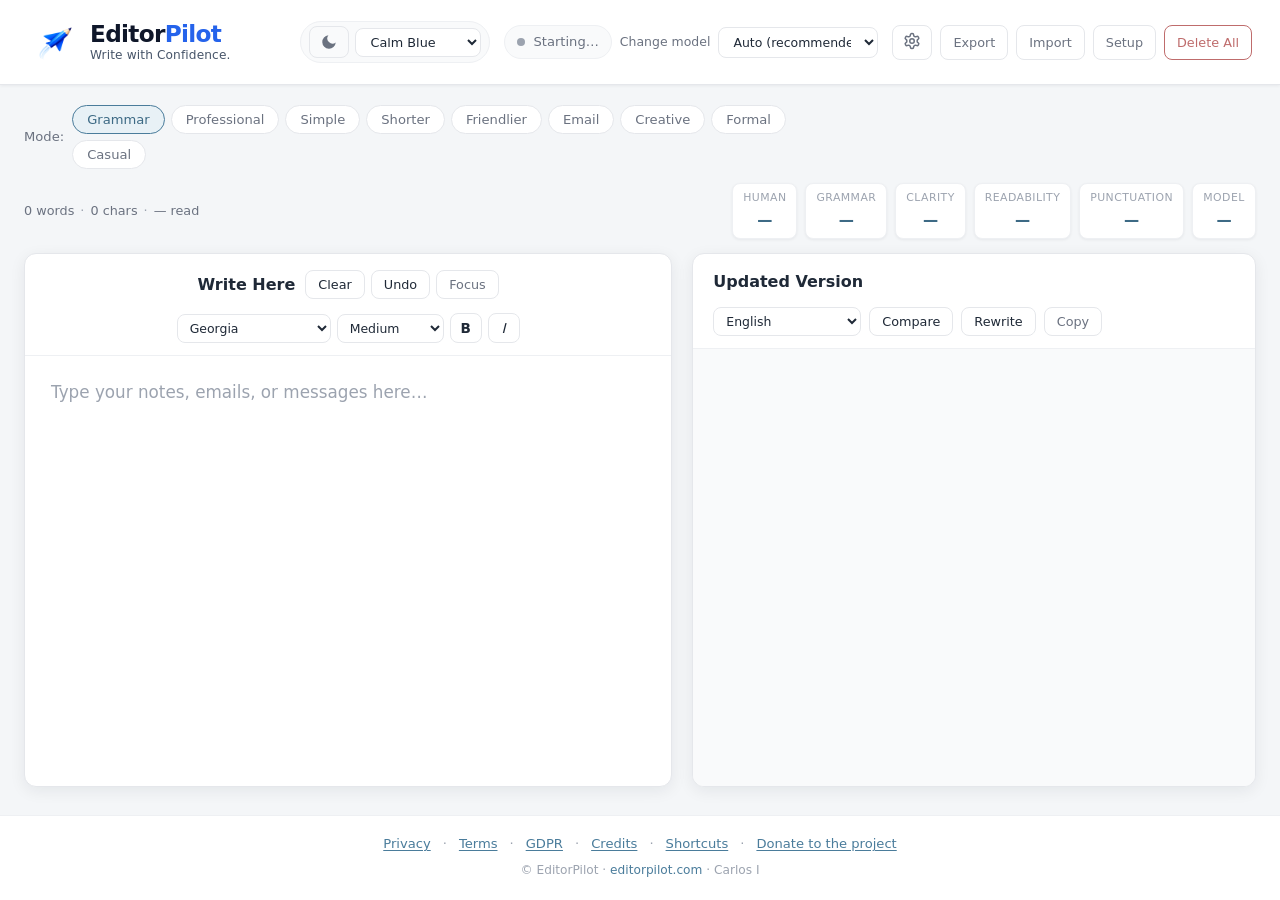
==== editor/index.html @ ab29fc1b "u" ====
<!DOCTYPE html>
<html lang="en" data-theme="light-default">
<head>
  <meta charset="UTF-8">
  <meta name="viewport" content="width=device-width, initial-scale=1.0">
  <meta name="description" content="EditorPilot — Edit with Confidence. Private writing help on your device.">
  <meta name="theme-color" content="#2563eb">
  <meta name="mobile-web-app-capable" content="yes">
  <meta name="apple-mobile-web-app-capable" content="yes">
  <meta name="apple-mobile-web-app-status-bar-style" content="default">
  <meta name="apple-mobile-web-app-title" content="EditorPilot">
  <title>EditorPilot- Write with Confidence</title>
  <link rel="icon" href="logo.png" type="image/png">
  <link rel="apple-touch-icon" href="logo.png">
  <link rel="manifest" href="manifest.webmanifest">
  <link rel="stylesheet" href="style.css">
  <script src="coi-config.js"></script>
  <script src="coi-serviceworker.js"></script>
</head>
<body>
  <div class="app">
    <header class="header">
      <div class="header-left">
        <a class="brand" href="./" aria-label="EditorPilot home">
          <img src="logo.png" alt="" class="brand-icon" width="52" height="52">
          <span class="brand-text">
            <span class="brand-wordmark">
              <span class="brand-editor">Editor</span><span class="brand-pilot">Pilot</span>
            </span>
            <span class="brand-tagline">Write with Confidence.</span>
          </span>
        </a>
      </div>
      <div class="header-right">
        <div class="theme-controls" aria-label="Appearance">
          <button type="button" class="btn btn-ghost btn-icon theme-toggle" id="btn-dark-toggle" title="Switch to dark mode" aria-pressed="false" aria-label="Toggle dark mode">
            <svg class="icon-sun-moon" width="18" height="18" viewBox="0 0 24 24" fill="none" stroke="currentColor" stroke-width="2" stroke-linecap="round" aria-hidden="true">
              <g class="icon-moon-group">
                <path d="M21 12.79A9 9 0 1 1 11.21 3 7 7 0 0 0 21 12.79z" fill="currentColor" stroke="none"/>
              </g>
              <g class="icon-sun-group">
                <circle cx="12" cy="12" r="5"/>
                <path d="M12 1v2M12 21v2M4.22 4.22l1.42 1.42M18.36 18.36l1.42 1.42M1 12h2M21 12h2M4.22 19.78l1.42-1.42M18.36 5.64l1.42-1.42"/>
              </g>
            </svg>
          </button>
          <label class="visually-hidden" for="theme-select">Color theme</label>
          <select id="theme-select" class="theme-select" title="Color theme">
            <option value="light-default">Calm Blue</option>
            <option value="light-soft">Soft Gray</option>
            <option value="light-warm">Warm Cream</option>
            <option value="light-sepia">Sepia Read</option>
            <option value="light-ocean">Ocean Teal</option>
            <option value="light-forest">Forest Green</option>
            <option value="light-rose">Rose Blush</option>
            <option value="light-lavender">Lavender</option>
            <option value="light-slate">Slate</option>
          </select>
        </div>
        <div class="model-bar" aria-label="Model">
          <div id="model-status" class="model-status" role="status" aria-live="polite">
            <span class="status-dot" id="status-dot"></span>
            <span id="status-text">Starting…</span>
          </div>
          <label class="model-select-label" for="model-select">Change model</label>
          <select id="model-select" class="model-select" title="Change local model">
            <option value="auto">Auto (recommended)</option>
            <option value="SmolLM2-360M-Instruct-q4f16_1-MLC">SmolLM2 360M</option>
            <option value="Qwen2.5-0.5B-Instruct-q4f32_1-MLC">Qwen 0.5B</option>
            <option value="Llama-3.2-1B-Instruct-q4f16_1-MLC">Llama 3.2 1B</option>
            <option value="Qwen2.5-1.5B-Instruct-q4f32_1-MLC">Qwen 1.5B</option>
            <option value="gemma-2-2b-it-q4f16_1-MLC" data-lang-only="true">Gemma 2 2B</option>
            <option value="gemma-2-9b-it-q4f16_1-MLC" data-lang-only="true">Gemma 2 9B</option>
          </select>
        </div>
        <div class="header-actions">
          <button type="button" class="btn btn-ghost btn-icon" id="btn-advanced" title="Advanced settings" aria-label="Advanced settings">
            <svg width="18" height="18" viewBox="0 0 24 24" fill="none" stroke="currentColor" stroke-width="2" stroke-linecap="round" stroke-linejoin="round" aria-hidden="true">
              <path d="M12.22 2h-.44a2 2 0 0 0-2 2v.18a2 2 0 0 1-1 1.73l-.43.25a2 2 0 0 1-2 0l-.15-.08a2 2 0 0 0-2.73.73l-.22.38a2 2 0 0 0 .73 2.73l.15.1a2 2 0 0 1 1 1.72v.51a2 2 0 0 1-1 1.74l-.15.09a2 2 0 0 0-.73 2.73l.22.38a2 2 0 0 0 2.73.73l.15-.08a2 2 0 0 1 2 0l.43.25a2 2 0 0 1 1 1.73V20a2 2 0 0 0 2 2h.44a2 2 0 0 0 2-2v-.18a2 2 0 0 1 1-1.73l.43-.25a2 2 0 0 1 2 0l.15.08a2 2 0 0 0 2.73-.73l.22-.39a2 2 0 0 0-.73-2.73l-.15-.08a2 2 0 0 1-1-1.74v-.5a2 2 0 0 1 1-1.74l.15-.09a2 2 0 0 0 .73-2.73l-.22-.38a2 2 0 0 0-2.73-.73l-.15.08a2 2 0 0 1-2 0l-.43-.25a2 2 0 0 1-1-1.73V4a2 2 0 0 0-2-2z"/>
              <circle cx="12" cy="12" r="3"/>
            </svg>
          </button>
          <button type="button" class="btn btn-ghost" id="btn-install" hidden>Install</button>
          <button type="button" class="btn btn-ghost" id="btn-export">Export</button>
          <button type="button" class="btn btn-ghost" id="btn-import">Import</button>
          <button type="button" class="btn btn-ghost" id="btn-setup">Setup</button>
          <button type="button" class="btn btn-danger-ghost" id="btn-delete-all">Delete All</button>
          <input type="file" id="import-file" accept=".json,application/json" hidden>
        </div>
      </div>
    </header>

    <div class="main-layout">
      <main class="workspace">
        <div class="mode-bar" role="toolbar" aria-label="Correction mode">
          <span class="mode-label">Mode:</span>
          <div class="mode-group mode-group-style">
            <button type="button" class="mode-btn active" data-mode="grammar">Grammar</button>
            <button type="button" class="mode-btn" data-mode="professional">Professional</button>
            <button type="button" class="mode-btn" data-mode="simple">Simple</button>
            <button type="button" class="mode-btn" data-mode="shorter">Shorter</button>
            <button type="button" class="mode-btn" data-mode="friendlier">Friendlier</button>
            <button type="button" class="mode-btn" data-mode="email">Email</button>
            <button type="button" class="mode-btn" data-mode="creative">Creative</button>
            <button type="button" class="mode-btn" data-mode="formal">Formal</button>
            <button type="button" class="mode-btn" data-mode="casual">Casual</button>
          </div>
        </div>

        <div class="action-bar">
          <div class="action-bar-left">
            <span id="checking-indicator" class="checking-indicator" hidden>checking…</span>
            <div class="doc-stats" id="doc-stats" aria-live="polite">
              <span id="stat-words">0 words</span>
              <span class="stat-sep" aria-hidden="true">·</span>
              <span id="stat-chars">0 chars</span>
              <span class="stat-sep" aria-hidden="true">·</span>
              <span id="stat-read-time">— read</span>
            </div>
          </div>
          <div class="score-strip" id="score-strip" aria-label="Writing scores">
            <div class="score-pill">
              <span class="score-label">Human</span>
              <span class="score-value" id="score-human">—</span>
            </div>
            <div class="score-pill">
              <span class="score-label">Grammar</span>
              <span class="score-value" id="score-grammar">—</span>
            </div>
            <div class="score-pill">
              <span class="score-label">Clarity</span>
              <span class="score-value" id="score-clarity">—</span>
            </div>
            <div class="score-pill">
              <span class="score-label">Readability</span>
              <span class="score-value" id="score-readability">—</span>
            </div>
            <div class="score-pill">
              <span class="score-label">Punctuation</span>
              <span class="score-value" id="score-punctuation">—</span>
            </div>
            <div class="score-pill">
              <span class="score-label">Model</span>
              <span class="score-value" id="score-model">—</span>
            </div>
          </div>
        </div>

        <div id="length-warning" class="length-warning" hidden></div>

        <div class="panels" id="panels">
          <section class="panel card panel-write">
            <div class="panel-header panel-header-write">
              <div class="panel-title-row">
                <h2>Write Here</h2>
                <div class="write-toolbar">
                  <button type="button" class="btn btn-sm" id="btn-clear">Clear</button>
                  <button type="button" class="btn btn-sm" id="btn-undo">Undo</button>
                  <button type="button" class="btn btn-ghost btn-sm focus-btn" id="btn-focus-mode" aria-pressed="false">Focus</button>
                </div>
              </div>
              <div class="format-toolbar" role="toolbar" aria-label="Text formatting">
                <label class="visually-hidden" for="font-family">Font</label>
                <select id="font-family" class="format-select" title="Font style">
                  <option value="Georgia, serif">Georgia</option>
                  <option value="'Segoe UI', system-ui, sans-serif">Segoe UI</option>
                  <option value="'Times New Roman', Times, serif">Times New Roman</option>
                  <option value="Arial, Helvetica, sans-serif">Arial</option>
                  <option value="'Courier New', Courier, monospace">Courier</option>
                </select>
                <label class="visually-hidden" for="font-size">Size</label>
                <select id="font-size" class="format-select" title="Font size">
                  <option value="14px">Small</option>
                  <option value="16px" selected>Medium</option>
                  <option value="18px">Large</option>
                  <option value="20px">Extra large</option>
                </select>
                <button type="button" class="format-btn" id="btn-bold" aria-pressed="false" title="Bold"><strong>B</strong></button>
                <button type="button" class="format-btn" id="btn-italic" aria-pressed="false" title="Italic"><em>I</em></button>
              </div>
            </div>
            <div class="editor-wrap">
              <textarea id="plain-text-sync" class="plain-text-sync" aria-hidden="true" tabindex="-1" readonly></textarea>
              <div id="editor" class="editor" contenteditable="true" spellcheck="false" role="textbox" aria-multiline="true" aria-label="Writing area" data-placeholder="Type your notes, emails, or messages here…"></div>
            </div>
          </section>

          <section class="panel card panel-side panel-update" id="panel-update" aria-label="Updated Version">
            <div class="panel-header">
              <h2>Updated Version</h2>
              <div class="panel-header-actions">
                <label class="visually-hidden" for="output-language">Output language</label>
                <select id="output-language" class="format-select panel-lang-select" title="Output language">
                  <option value="english">English</option>
                  <option value="auto">Auto-detect</option>
                  <option value="spanish">Spanish</option>
                  <option value="french">French</option>
                  <option value="german">German</option>
                  <option value="portuguese">Portuguese</option>
                  <option value="italian">Italian</option>
                  <option value="dutch">Dutch</option>
                  <option value="chinese">Chinese</option>
                  <option value="japanese">Japanese</option>
                  <option value="korean">Korean</option>
                  <option value="arabic">Arabic</option>
                  <option value="hindi">Hindi</option>
                  <option value="russian">Russian</option>
                  <option value="polish">Polish</option>
                  <option value="" disabled class="lang-tier-hint">unlock more languages with Gemma 2 2B or Gemma 2 9B</option>
                </select>
                <button type="button" class="btn btn-sm" id="btn-compare" aria-pressed="false">Compare</button>
                <button type="button" class="btn btn-sm" id="btn-rewrite">Rewrite</button>
                <button type="button" class="btn btn-ghost btn-sm" id="btn-copy-update">Copy</button>
              </div>
            </div>
            <div class="panel-update-body">
              <div id="panel-fixing" class="panel-fixing" hidden aria-live="polite">
                <span class="panel-fixing-spinner" aria-hidden="true"></span>
                <span class="panel-fixing-text">Fixing<span class="panel-fixing-dots" aria-hidden="true"><span>.</span><span>.</span><span>.</span></span></span>
              </div>
              <div id="corrected-output" class="corrected-output" aria-live="polite"></div>
            </div>
          </section>
        </div>
      </main>
    </div>

    <footer class="site-footer">
      <nav class="footer-nav" aria-label="Site">
        <button type="button" class="footer-link" data-legal="privacy">Privacy</button>
        <span class="footer-sep" aria-hidden="true">·</span>
        <button type="button" class="footer-link" data-legal="terms">Terms</button>
        <span class="footer-sep" aria-hidden="true">·</span>
        <button type="button" class="footer-link" data-legal="gdpr">GDPR</button>
        <span class="footer-sep" aria-hidden="true">·</span>
        <button type="button" class="footer-link" data-legal="credits">Credits</button>
        <span class="footer-sep" aria-hidden="true">·</span>
        <button type="button" class="footer-link" data-legal="shortcuts">Shortcuts</button>
        <span class="footer-sep" aria-hidden="true">·</span>
        <button type="button" class="footer-link" id="btn-donate">Donate to the project</button>
      </nav>
      <p class="footer-copy" id="footer-copy">© EditorPilot · <a href="https://editorpilot.com" class="footer-site-link" target="_blank" rel="noopener noreferrer">editorpilot.com</a> · Carlos I</p>
    </footer>
  </div>

  <aside id="offline-hint" class="offline-hint" hidden aria-labelledby="offline-hint-title">
    <button type="button" class="offline-hint-close" id="offline-hint-close" aria-label="Dismiss">×</button>
    <p id="offline-hint-title" class="offline-hint-title">For offline use, install the desktop app.</p>
    <p class="offline-hint-note">You must wait until the model finishes downloading before you can use EditorPilot offline.</p>
    <button type="button" class="btn btn-sm btn-primary offline-hint-install" id="offline-hint-install" hidden>Install app</button>
  </aside>

  <div id="issue-popup" class="issue-popup" hidden role="dialog" aria-label="Grammar suggestion">
    <p class="issue-original" id="popup-original"></p>
    <p class="issue-suggestion" id="popup-suggestion"></p>
    <p class="issue-explanation" id="popup-explanation"></p>
    <div class="issue-actions">
      <button type="button" class="btn btn-primary btn-sm" id="popup-accept">Accept Suggestion</button>
      <button type="button" class="btn btn-sm" id="popup-ignore">Ignore</button>
    </div>
  </div>

  <div id="modal-overlay" class="modal-overlay" hidden>
    <div class="modal" role="dialog" aria-modal="true" aria-labelledby="modal-title">
      <h2 class="modal-title" id="modal-title">Confirm</h2>
      <p class="modal-message" id="modal-message"></p>
      <div class="modal-actions">
        <button type="button" class="btn" id="modal-cancel">Cancel</button>
        <button type="button" class="btn btn-primary" id="modal-confirm">Confirm</button>
      </div>
    </div>
  </div>

  <div id="legal-overlay" class="modal-overlay" hidden>
    <div class="modal modal-legal" role="dialog" aria-modal="true" aria-labelledby="legal-title">
      <h2 class="modal-title" id="legal-title">Legal</h2>
      <div class="legal-body" id="legal-body"></div>
      <div class="modal-actions">
        <button type="button" class="btn btn-primary" id="legal-close">Close</button>
      </div>
    </div>
  </div>

  <div id="rewrite-overlay" class="modal-overlay" hidden>
    <div class="modal modal-rewrite" role="dialog" aria-modal="true" aria-labelledby="rewrite-title">
      <h2 class="modal-title" id="rewrite-title">Rewrite styles</h2>
      <p class="modal-message" id="rewrite-status">Generating options…</p>
      <div class="rewrite-options" id="rewrite-options"></div>
      <div class="modal-actions">
        <button type="button" class="btn" id="rewrite-cancel">Cancel</button>
      </div>
    </div>
  </div>

  <div id="setup-overlay" class="modal-overlay setup-overlay" hidden>
    <div class="modal modal-setup" role="dialog" aria-modal="true" aria-labelledby="setup-title">
      <div class="setup-progress" id="setup-progress">Step 1 of 6</div>
      <h2 class="modal-title" id="setup-title">Welcome to EditorPilot</h2>
      <p class="modal-message" id="setup-message">EditorPilot is an AI writing assistant that lives entirely in your browser. No data leaves your device. No accounts. No tracking. Just better writing.</p>
      <div class="setup-body" id="setup-body"></div>
      <div class="modal-actions setup-actions">
        <button type="button" class="btn" id="setup-close">Close</button>
        <button type="button" class="btn" id="setup-back" hidden>Back</button>
        <button type="button" class="btn btn-primary" id="setup-next">Continue</button>
      </div>
    </div>
  </div>

  <div id="advanced-overlay" class="modal-overlay" hidden>
    <div class="modal modal-advanced" role="dialog" aria-modal="true" aria-labelledby="advanced-title">
      <h2 class="modal-title" id="advanced-title">Advanced settings</h2>
      <p class="modal-message">Templates, writing rules, dictionary, and blocked phrases — stored on this device only.</p>
      <div class="advanced-tabs" role="tablist" aria-label="Advanced sections">
        <button type="button" class="advanced-tab active" data-adv-tab="templates" role="tab" aria-selected="true">Templates</button>
        <button type="button" class="advanced-tab" data-adv-tab="rules" role="tab">Custom rules</button>
        <button type="button" class="advanced-tab" data-adv-tab="dictionary" role="tab">Dictionary</button>
        <button type="button" class="advanced-tab" data-adv-tab="blocked" role="tab">Blocked</button>
        <button type="button" class="advanced-tab" data-adv-tab="review" role="tab">Review mode</button>
      </div>
      <div class="advanced-body">
        <div class="advanced-panel active" id="adv-panel-templates" role="tabpanel">
          <p class="advanced-hint">Insert a starter template into the editor, or save your own.</p>
          <div id="advanced-template-list" class="advanced-template-list"></div>
          <div class="advanced-add-row">
            <input type="text" id="adv-new-template-name" class="advanced-input" placeholder="Template name" maxlength="80">
            <button type="button" class="btn btn-sm btn-primary" id="adv-save-template">Save current text as template</button>
          </div>
        </div>
        <div class="advanced-panel" id="adv-panel-rules" role="tabpanel" hidden>
          <label for="adv-custom-rules" class="advanced-label">Custom writing rules (one per line)</label>
          <textarea id="adv-custom-rules" class="advanced-textarea" rows="6" placeholder="Always use Oxford comma&#10;Keep sentences under 25 words"></textarea>
        </div>
        <div class="advanced-panel" id="adv-panel-dictionary" role="tabpanel" hidden>
          <label for="adv-dictionary" class="advanced-label">Personal dictionary — never auto-correct these (one per line)</label>
          <textarea id="adv-dictionary" class="advanced-textarea" rows="6" placeholder="EditorPilot&#10;WebGPU&#10;Your company name"></textarea>
        </div>
        <div class="advanced-panel" id="adv-panel-blocked" role="tabpanel" hidden>
          <label for="adv-blocked" class="advanced-label">Blocked phrases — AI will not use these (one per line)</label>
          <textarea id="adv-blocked" class="advanced-textarea" rows="6" placeholder="leverage&#10;synergy&#10;utilize"></textarea>
        </div>
        <div class="advanced-panel" id="adv-panel-review" role="tabpanel" hidden>
          <p class="advanced-hint">Choose how AI suggestions appear in the Updated Version panel.</p>
          <div class="setup-options">
            <button type="button" class="setup-option" id="adv-review-incremental" data-value="incremental">
              <div><strong>Review each change</strong><span>Accept or reject suggestions one at a time</span></div>
            </button>
            <button type="button" class="setup-option" id="adv-review-whole" data-value="whole">
              <div><strong>Replace whole text</strong><span>Show the full corrected version at once</span></div>
            </button>
          </div>
        </div>
      </div>
      <div class="modal-actions">
        <button type="button" class="btn" id="advanced-close">Close</button>
        <button type="button" class="btn btn-primary" id="advanced-save">Save</button>
      </div>
    </div>
  </div>

  <div id="whats-new-overlay" class="modal-overlay" hidden>
    <div class="modal modal-whats-new" role="dialog" aria-modal="true" aria-labelledby="whats-new-title">
      <h2 class="modal-title" id="whats-new-title">What’s new</h2>
      <p class="modal-message" id="whats-new-version"></p>
      <ul id="whats-new-list" class="whats-new-list"></ul>
      <div class="modal-actions">
        <button type="button" class="btn btn-primary" id="whats-new-close">Got it</button>
      </div>
    </div>
  </div>

  <div id="donation-modal" class="modal-overlay" hidden>
    <div class="modal-card donation-modal">
      <div class="modal-header">
        <h3>Support This Project</h3>
        <button type="button" class="close-modal" id="close-donation-modal" aria-label="Close">✕</button>
      </div>
      <div class="donation-message">
        ✨ Donation is not required to use EditorPilot — but every contribution helps improve the project.
      </div>
      <div class="donation-links">
        <a href="https://donate.stripe.com/5kAaIF8nD5xS8ve000" target="_blank" rel="noopener noreferrer" class="donation-link">Donate via Stripe</a>
        <a href="https://www.paypal.com/ncp/payment/CZJHNVHKCFYDA" target="_blank" rel="noopener noreferrer" class="donation-link">Donate via PayPal</a>
        <a href="https://buymeacoffee.com/carlos.i" target="_blank" rel="noopener noreferrer" class="donation-link">Buy Me a Coffee</a>
      </div>
      <div class="footnote">EditorPilot · Created by Carlos I</div>
    </div>
  </div>

  <div id="toast" class="toast" hidden role="status" aria-live="polite"></div>

  <script type="module" src="app.js"></script>
</body>
</html>
---- editor/style.css ----
/* ============================================================
   CalmWorkspace — themes, layout, desktop-first UI
   ============================================================ */

/* ---- Light default ---- */
:root,
[data-theme="light-default"] {
  --bg: #f4f6f8;
  --surface: #ffffff;
  --surface-muted: #f9fafb;
  --text: #1f2937;
  --text-muted: #6b7280;
  --text-light: #9ca3af;
  --border: #e5e7eb;
  --border-soft: #eef0f3;
  --accent: #4a7c9b;
  --accent-hover: #3d6a85;
  --accent-soft: #e8f1f6;
  --highlight-bg: #fef9e7;
  --highlight-underline: #d4a84b;
  --danger: #b45353;
  --danger-soft: #fdf2f2;
  --warning-text: #8a6d3b;
  --warning-bg: #fffbeb;
  --warning-border: #f0e0a8;
  --shadow-sm: 0 1px 3px rgba(15, 23, 42, 0.06);
  --shadow-md: 0 4px 16px rgba(15, 23, 42, 0.07);
  --scrollbar: #d1d5db;
  --scrollbar-hover: #9ca3af;
  --toast-bg: #1f2937;
  --toast-text: #fff;
}

/* ---- Soft light (low contrast, easy on eyes) ---- */
[data-theme="light-soft"] {
  --bg: #eef1f4;
  --surface: #f8f9fb;
  --surface-muted: #f1f3f6;
  --text: #3d4550;
  --text-muted: #7a8490;
  --text-light: #a3abb5;
  --border: #dde2e8;
  --border-soft: #e8ecf0;
  --accent: #5b8ba8;
  --accent-hover: #4d7a94;
  --accent-soft: #e4eef3;
  --highlight-bg: #f8f4e8;
  --highlight-underline: #c9b87a;
  --danger: #a86b6b;
  --danger-soft: #faf4f4;
  --warning-text: #7d6a45;
  --warning-bg: #faf6eb;
  --warning-border: #e8dfc8;
  --shadow-sm: 0 1px 2px rgba(15, 23, 42, 0.04);
  --shadow-md: 0 3px 12px rgba(15, 23, 42, 0.05);
  --scrollbar: #c8cfd6;
  --scrollbar-hover: #a8b0b8;
  --toast-bg: #3d4550;
  --toast-text: #f8f9fb;
}

/* ---- Warm light (cream paper) ---- */
[data-theme="light-warm"] {
  --bg: #f5f0e8;
  --surface: #faf7f2;
  --surface-muted: #f3ede4;
  --text: #3a342c;
  --text-muted: #6f6558;
  --text-light: #9a8f80;
  --border: #e5ddd0;
  --border-soft: #ede6da;
  --accent: #6d8f7a;
  --accent-hover: #5a7a66;
  --accent-soft: #e8f0eb;
  --highlight-bg: #faf0d8;
  --highlight-underline: #c4a86a;
  --danger: #a86b5c;
  --danger-soft: #faf3f0;
  --warning-text: #8a6d3b;
  --warning-bg: #faf5e8;
  --warning-border: #e8dcc0;
  --shadow-sm: 0 1px 3px rgba(58, 52, 44, 0.06);
  --shadow-md: 0 4px 14px rgba(58, 52, 44, 0.07);
  --scrollbar: #d4ccc0;
  --scrollbar-hover: #b0a898;
  --toast-bg: #3a342c;
  --toast-text: #faf7f2;
}

/* ---- Sepia (reading mode) ---- */
[data-theme="light-sepia"] {
  --bg: #ebe4d6;
  --surface: #f4efe4;
  --surface-muted: #ece5d8;
  --text: #3c352a;
  --text-muted: #6a5f4e;
  --text-light: #948a78;
  --border: #d8cfc0;
  --border-soft: #e2d9ca;
  --accent: #7a6b52;
  --accent-hover: #655845;
  --accent-soft: #ebe4d8;
  --highlight-bg: #f5e8c8;
  --highlight-underline: #b89858;
  --danger: #9a6b58;
  --danger-soft: #f8f0ec;
  --warning-text: #7a6340;
  --warning-bg: #f5edd8;
  --warning-border: #ddd0b0;
  --shadow-sm: 0 1px 3px rgba(60, 53, 42, 0.07);
  --shadow-md: 0 4px 14px rgba(60, 53, 42, 0.08);
  --scrollbar: #c8bfb0;
  --scrollbar-hover: #a89888;
  --toast-bg: #3c352a;
  --toast-text: #f4efe4;
}

[data-theme="light-ocean"] {
  --bg: #eef6f8;
  --surface: #f8fcfd;
  --surface-muted: #e8f4f6;
  --text: #1e3a42;
  --text-muted: #5a7a82;
  --text-light: #8aa8b0;
  --border: #cce0e6;
  --border-soft: #dceef2;
  --accent: #2a8a9b;
  --accent-hover: #237a89;
  --accent-soft: #d8f0f4;
  --highlight-bg: #fef8e8;
  --highlight-underline: #c9a858;
  --danger: #c46b6b;
  --danger-soft: #fdf2f2;
  --warning-text: #7a6a3b;
  --warning-bg: #fefae8;
  --warning-border: #e8e0b8;
  --shadow-sm: 0 1px 3px rgba(30, 58, 66, 0.06);
  --shadow-md: 0 4px 14px rgba(30, 58, 66, 0.08);
  --scrollbar: #b8d0d8;
  --scrollbar-hover: #8aa8b0;
  --toast-bg: #1e3a42;
  --toast-text: #f8fcfd;
}

[data-theme="light-forest"] {
  --bg: #eef4ef;
  --surface: #f8fbf8;
  --surface-muted: #e8f0ea;
  --text: #2a3d30;
  --text-muted: #5a7260;
  --text-light: #8aa090;
  --border: #cce0d4;
  --border-soft: #dceee4;
  --accent: #3d8a5c;
  --accent-hover: #347a4e;
  --accent-soft: #dff0e6;
  --highlight-bg: #f8f4e0;
  --highlight-underline: #b8a050;
  --danger: #b86a5a;
  --danger-soft: #fdf4f2;
  --warning-text: #6a6a30;
  --warning-bg: #f8f6e0;
  --warning-border: #e0dcb0;
  --shadow-sm: 0 1px 3px rgba(42, 61, 48, 0.06);
  --shadow-md: 0 4px 14px rgba(42, 61, 48, 0.08);
  --scrollbar: #b8d0c0;
  --scrollbar-hover: #8aa890;
  --toast-bg: #2a3d30;
  --toast-text: #f8fbf8;
}

[data-theme="light-rose"] {
  --bg: #faf2f4;
  --surface: #fffbfc;
  --surface-muted: #f8eef0;
  --text: #3d2a32;
  --text-muted: #7a5a64;
  --text-light: #a88a94;
  --border: #ecd8de;
  --border-soft: #f4e8ec;
  --accent: #c45a78;
  --accent-hover: #b04a68;
  --accent-soft: #fce8ee;
  --highlight-bg: #fef6e8;
  --highlight-underline: #d0a060;
  --danger: #c45050;
  --danger-soft: #fdf0f0;
  --warning-text: #8a6040;
  --warning-bg: #fef8ec;
  --warning-border: #ecd8c0;
  --shadow-sm: 0 1px 3px rgba(61, 42, 50, 0.06);
  --shadow-md: 0 4px 14px rgba(61, 42, 50, 0.08);
  --scrollbar: #e0c8d0;
  --scrollbar-hover: #c0a0a8;
  --toast-bg: #3d2a32;
  --toast-text: #fffbfc;
}

[data-theme="light-lavender"] {
  --bg: #f2f0f8;
  --surface: #faf9fd;
  --surface-muted: #ece8f4;
  --text: #322e42;
  --text-muted: #6a6480;
  --text-light: #9a94a8;
  --border: #dcd4ec;
  --border-soft: #e8e4f2;
  --accent: #7a5cb8;
  --accent-hover: #6a4ca8;
  --accent-soft: #ece4f8;
  --highlight-bg: #f8f4e8;
  --highlight-underline: #c0a058;
  --danger: #b86a78;
  --danger-soft: #fdf2f4;
  --warning-text: #7a6840;
  --warning-bg: #f8f4e8;
  --warning-border: #e0d8c0;
  --shadow-sm: 0 1px 3px rgba(50, 46, 66, 0.06);
  --shadow-md: 0 4px 14px rgba(50, 46, 66, 0.08);
  --scrollbar: #ccc4dc;
  --scrollbar-hover: #a8a0b8;
  --toast-bg: #322e42;
  --toast-text: #faf9fd;
}

[data-theme="light-slate"] {
  --bg: #eceef2;
  --surface: #f6f7f9;
  --surface-muted: #e4e6ea;
  --text: #2c3340;
  --text-muted: #5c6470;
  --text-light: #8c94a0;
  --border: #ccd0d8;
  --border-soft: #dce0e6;
  --accent: #506080;
  --accent-hover: #445470;
  --accent-soft: #e0e6ee;
  --highlight-bg: #f4f0e4;
  --highlight-underline: #b0a060;
  --danger: #a86060;
  --danger-soft: #f4ecec;
  --warning-text: #706040;
  --warning-bg: #f4f0e4;
  --warning-border: #d8d0c0;
  --shadow-sm: 0 1px 3px rgba(44, 51, 64, 0.06);
  --shadow-md: 0 4px 14px rgba(44, 51, 64, 0.08);
  --scrollbar: #b8bcc4;
  --scrollbar-hover: #989ca4;
  --toast-bg: #2c3340;
  --toast-text: #f6f7f9;
}

/* ---- Dark mode ---- */
[data-theme="dark"] {
  --bg: #16181c;
  --surface: #1e2128;
  --surface-muted: #252930;
  --text: #e2e4e9;
  --text-muted: #9aa3b0;
  --text-light: #6b7585;
  --border: #2e333d;
  --border-soft: #262b34;
  --accent: #6ba3c4;
  --accent-hover: #5a92b3;
  --accent-soft: #243442;
  --highlight-bg: #3a3528;
  --highlight-underline: #a88848;
  --danger: #c47a7a;
  --danger-soft: #2e2222;
  --warning-text: #c9b070;
  --warning-bg: #2e2a22;
  --warning-border: #4a4435;
  --shadow-sm: 0 1px 3px rgba(0, 0, 0, 0.25);
  --shadow-md: 0 4px 16px rgba(0, 0, 0, 0.35);
  --scrollbar: #3a404a;
  --scrollbar-hover: #505868;
  --toast-bg: #e2e4e9;
  --toast-text: #16181c;
}

:root {
  --radius: 12px;
  --radius-sm: 8px;
  --font: "Segoe UI", system-ui, -apple-system, BlinkMacSystemFont, sans-serif;
  --sidebar-width: 240px;
  --header-height: 72px;
  --min-app-width: 1100px;
}

*,
*::before,
*::after {
  box-sizing: border-box;
}

html {
  font-size: 16px;
}

body {
  margin: 0;
  min-height: 100vh;
  font-family: var(--font);
  color: var(--text);
  background: var(--bg);
  line-height: 1.55;
  -webkit-font-smoothing: antialiased;
  transition: background 0.2s, color 0.2s;
}

.visually-hidden {
  position: absolute;
  width: 1px;
  height: 1px;
  padding: 0;
  margin: -1px;
  overflow: hidden;
  clip: rect(0, 0, 0, 0);
  border: 0;
}

.app {
  min-width: var(--min-app-width);
  min-height: 100vh;
  display: flex;
  flex-direction: column;
}

.header {
  display: flex;
  align-items: center;
  justify-content: space-between;
  gap: 20px;
  padding: 16px 28px;
  background: var(--surface);
  border-bottom: 1px solid var(--border);
  box-shadow: var(--shadow-sm);
  min-height: var(--header-height);
}

.header-left {
  display: flex;
  align-items: center;
  flex-shrink: 0;
}

.brand {
  display: inline-flex;
  flex-direction: row;
  align-items: center;
  gap: 10px;
  text-decoration: none;
  line-height: 1.15;
}

.brand-icon {
  width: 52px;
  height: 52px;
  object-fit: contain;
  flex-shrink: 0;
  display: block;
}

.brand-text {
  display: flex;
  flex-direction: column;
  gap: 1px;
}

.brand-wordmark {
  font-family: 'Segoe UI', system-ui, -apple-system, sans-serif;
  font-size: 1.45rem;
  font-weight: 700;
  letter-spacing: -0.03em;
}

.brand-editor {
  color: #0f172a;
}

.brand-pilot {
  color: #2563eb;
}

.brand-tagline {
  font-family: 'Segoe UI', system-ui, -apple-system, sans-serif;
  font-size: 0.76rem;
  font-weight: 400;
  color: #475569;
  letter-spacing: 0.01em;
}

html[data-theme="dark"] .brand-editor {
  color: #f1f5f9;
}

html[data-theme="dark"] .brand-pilot {
  color: #60a5fa;
}

html[data-theme="dark"] .brand-tagline {
  color: #94a3b8;
}

.header-right {
  display: flex;
  align-items: center;
  gap: 14px;
  flex-wrap: wrap;
  justify-content: flex-end;
}

.theme-controls {
  display: flex;
  align-items: center;
  gap: 6px;
  padding: 4px 8px;
  background: var(--surface-muted);
  border: 1px solid var(--border-soft);
  border-radius: 999px;
}

.theme-select,
.mode-select {
  font-family: inherit;
  font-size: 0.8rem;
  padding: 5px 10px;
  border: 1px solid var(--border);
  border-radius: var(--radius-sm);
  background: var(--surface);
  color: var(--text);
  cursor: pointer;
}

.theme-select:disabled {
  opacity: 0.45;
  cursor: not-allowed;
}

.btn-icon {
  min-width: 34px;
  padding: 6px 10px !important;
}

.icon-dark {
  font-size: 1rem;
  line-height: 1;
}

#btn-dark-toggle[aria-pressed="true"] {
  background: var(--accent-soft);
  border-color: var(--accent);
  color: var(--accent-hover);
}

.theme-toggle .icon-moon-group {
  display: block;
}

.theme-toggle .icon-sun-group {
  display: none;
}

[data-theme="dark"] .theme-toggle .icon-moon-group {
  display: none;
}

[data-theme="dark"] .theme-toggle .icon-sun-group {
  display: block;
}

.icon-sun-moon {
  display: block;
}

.header-actions {
  display: flex;
  gap: 8px;
  flex-wrap: wrap;
}

.model-status {
  display: flex;
  align-items: center;
  gap: 8px;
  font-size: 0.82rem;
  color: var(--text-muted);
  padding: 6px 12px;
  background: var(--surface-muted);
  border-radius: 999px;
  border: 1px solid var(--border-soft);
  max-width: 120px;
  white-space: nowrap;
  overflow: hidden;
  text-overflow: ellipsis;
}

.model-bar {
  display: flex;
  align-items: center;
  gap: 8px;
}

.model-select-label {
  font-size: 0.78rem;
  color: var(--text-muted);
  white-space: nowrap;
}

.model-select {
  font-family: inherit;
  font-size: 0.78rem;
  padding: 6px 10px;
  border: 1px solid var(--border);
  border-radius: var(--radius-sm);
  background: var(--surface);
  color: var(--text);
  cursor: pointer;
  max-width: 160px;
}

.status-dot {
  width: 8px;
  height: 8px;
  border-radius: 50%;
  background: var(--text-light);
  flex-shrink: 0;
}

.status-dot.ready { background: #5a9a6e; }
.status-dot.loading { background: #c9a227; animation: pulse 1.2s ease-in-out infinite; }
.status-dot.error { background: var(--danger); }

@keyframes pulse {
  0%, 100% { opacity: 1; }
  50% { opacity: 0.4; }
}

.main-layout {
  display: flex;
  flex: 1;
  min-height: 0;
}

.sidebar {
  width: var(--sidebar-width);
  flex-shrink: 0;
  background: var(--surface);
  border-right: 1px solid var(--border);
  padding: 20px 16px;
  overflow-y: auto;
}

.sidebar-title {
  margin: 0 0 14px;
  font-size: 0.85rem;
  font-weight: 600;
  text-transform: uppercase;
  letter-spacing: 0.04em;
  color: var(--text-muted);
}

.drafts-list {
  display: flex;
  flex-direction: column;
  gap: 6px;
}

.empty-hint {
  margin: 0;
  font-size: 0.82rem;
  color: var(--text-light);
  line-height: 1.45;
}

.draft-item {
  display: block;
  width: 100%;
  text-align: left;
  padding: 10px 12px;
  border: 1px solid var(--border-soft);
  border-radius: var(--radius-sm);
  background: var(--surface-muted);
  cursor: pointer;
  transition: background 0.15s, border-color 0.15s;
  font-family: inherit;
  color: inherit;
}

.draft-item:hover {
  background: var(--accent-soft);
  border-color: var(--accent);
}

.draft-item.active {
  background: var(--accent-soft);
  border-color: var(--accent);
}

.draft-title {
  display: block;
  font-size: 0.88rem;
  font-weight: 500;
  white-space: nowrap;
  overflow: hidden;
  text-overflow: ellipsis;
  margin-bottom: 4px;
}

.draft-meta {
  display: block;
  font-size: 0.72rem;
  color: var(--text-light);
}

.workspace {
  flex: 1;
  display: flex;
  flex-direction: column;
  padding: 20px 24px 28px;
  gap: 14px;
  min-width: 0;
  overflow: hidden;
}

.mode-bar {
  display: flex;
  align-items: center;
  gap: 8px;
  flex-wrap: wrap;
}

.mode-group-style {
  display: flex;
  flex-wrap: wrap;
  gap: 6px;
  max-width: min(100%, 780px);
}

.mode-label {
  font-size: 0.82rem;
  color: var(--text-muted);
}

.mode-divider {
  width: 1px;
  height: 22px;
  background: var(--border);
  margin: 0 4px;
}

.mode-btn {
  padding: 6px 14px;
  font-size: 0.82rem;
  font-family: inherit;
  border: 1px solid var(--border);
  border-radius: 999px;
  background: var(--surface);
  color: var(--text-muted);
  cursor: pointer;
  transition: all 0.15s;
}

.mode-btn:hover {
  border-color: var(--accent);
  color: var(--text);
}

.mode-btn.active {
  background: var(--accent-soft);
  border-color: var(--accent);
  color: var(--accent-hover);
  font-weight: 500;
}

.action-bar {
  display: flex;
  align-items: center;
  justify-content: space-between;
  gap: 16px;
  flex-wrap: wrap;
}

.action-bar-left {
  display: flex;
  align-items: center;
  gap: 14px;
  flex-wrap: wrap;
}

.doc-stats {
  display: flex;
  align-items: center;
  gap: 6px;
  font-size: 0.8rem;
  color: var(--text-muted);
}

.stat-sep {
  color: var(--text-light);
}

.checking-indicator {
  font-size: 0.82rem;
  color: var(--text-muted);
  font-style: italic;
}

.score-strip {
  display: flex;
  align-items: center;
  gap: 8px;
  flex-wrap: wrap;
  margin-left: auto;
  justify-content: flex-end;
}

.score-pill {
  display: flex;
  flex-direction: column;
  align-items: center;
  min-width: 64px;
  padding: 6px 10px;
  background: var(--surface);
  border: 1px solid var(--border-soft);
  border-radius: var(--radius-sm);
  box-shadow: var(--shadow-sm);
}

.score-label {
  font-size: 0.68rem;
  text-transform: uppercase;
  letter-spacing: 0.04em;
  color: var(--text-light);
  margin-bottom: 2px;
}

.score-value {
  font-size: 0.95rem;
  font-weight: 600;
  color: var(--accent-hover);
}

.score-value.score-good { color: #4a8f65; }
.score-value.score-mid { color: #b08a3a; }
.score-value.score-low { color: var(--danger); }

.length-warning {
  padding: 10px 14px;
  font-size: 0.84rem;
  color: var(--warning-text);
  background: var(--warning-bg);
  border: 1px solid var(--warning-border);
  border-radius: var(--radius-sm);
}

.btn {
  padding: 8px 16px;
  font-size: 0.86rem;
  font-family: inherit;
  font-weight: 500;
  border: 1px solid var(--border);
  border-radius: var(--radius-sm);
  background: var(--surface);
  color: var(--text);
  cursor: pointer;
  transition: background 0.15s, border-color 0.15s, color 0.15s;
}

.btn:hover {
  background: var(--surface-muted);
  border-color: var(--text-light);
}

.btn:disabled {
  opacity: 0.5;
  cursor: not-allowed;
}

.btn-primary {
  background: var(--accent);
  border-color: var(--accent);
  color: #fff;
}

.btn-primary:hover {
  background: var(--accent-hover);
  border-color: var(--accent-hover);
}

.btn-ghost {
  background: transparent;
  border-color: var(--border);
  color: var(--text-muted);
  font-size: 0.8rem;
  padding: 6px 12px;
}

.btn-ghost:hover {
  background: var(--surface-muted);
  color: var(--text);
}

.btn-danger-ghost {
  background: transparent;
  border-color: var(--danger);
  color: var(--danger);
  font-size: 0.8rem;
  padding: 6px 12px;
  opacity: 0.85;
}

.btn-danger-ghost:hover {
  background: var(--danger-soft);
  opacity: 1;
}

.btn-sm {
  padding: 6px 12px;
  font-size: 0.8rem;
}

/* ---- Panels: two columns ---- */

.panels {
  display: grid;
  grid-template-columns: 1.15fr 1fr;
  gap: 20px;
  flex: 1;
  min-height: 0;
  transition: grid-template-columns 0.35s ease, gap 0.35s ease;
}

.panel-side {
  display: flex;
  flex-direction: column;
}

.panel-header-actions {
  display: flex;
  align-items: center;
  gap: 8px;
  flex-wrap: wrap;
}

.panel-lang-select {
  max-width: 148px;
  font-size: 0.78rem;
}

.panel-lang-select option.lang-tier-hint {
  font-style: italic;
  color: var(--text-light);
}

.panel-update-body {
  position: relative;
  flex: 1;
  display: flex;
  flex-direction: column;
  min-height: 360px;
}

.panel-fixing[hidden] {
  display: none !important;
}

.panel-fixing {
  position: absolute;
  inset: 0;
  z-index: 2;
  display: flex;
  align-items: center;
  justify-content: center;
  gap: 10px;
  background: color-mix(in srgb, var(--surface-muted) 88%, transparent);
  backdrop-filter: blur(2px);
  font-size: 0.92rem;
  font-weight: 500;
  color: var(--text-muted);
  pointer-events: none;
}

.panel-fixing-spinner {
  width: 18px;
  height: 18px;
  border: 2px solid var(--border);
  border-top-color: var(--accent);
  border-radius: 50%;
  animation: panel-fixing-spin 0.75s linear infinite;
}

@keyframes panel-fixing-spin {
  to {
    transform: rotate(360deg);
  }
}

.panel-fixing-dots span {
  animation: panel-fixing-dot 1.2s infinite;
  opacity: 0.25;
}

.panel-fixing-dots span:nth-child(2) {
  animation-delay: 0.2s;
}

.panel-fixing-dots span:nth-child(3) {
  animation-delay: 0.4s;
}

@keyframes panel-fixing-dot {
  0%,
  80%,
  100% {
    opacity: 0.25;
  }
  40% {
    opacity: 1;
  }
}

.panel-update-body .corrected-output {
  flex: 1;
  min-height: 360px;
}

.focus-btn[aria-pressed="true"] {
  background: var(--accent-soft);
  border-color: var(--accent);
  color: var(--accent-hover);
}

/* ---- Focus mode ---- */

.app.focus-mode .header,
.app.focus-mode .site-footer,
.app.focus-mode .mode-bar,
.app.focus-mode .action-bar,
.app.focus-mode .length-warning {
  opacity: 0.18;
  filter: brightness(0.75);
  pointer-events: none;
  transition: opacity 0.35s ease, filter 0.35s ease;
}

.app.focus-mode .main-layout {
  position: fixed;
  inset: 0;
  z-index: 20;
  display: flex;
  align-items: center;
  justify-content: center;
  padding: clamp(12px, 2.5vmin, 32px);
  box-sizing: border-box;
  pointer-events: none;
  min-height: 0;
}

.app.focus-mode .workspace {
  pointer-events: auto;
  width: min(1400px, 96vw);
  height: min(90dvh, calc(100dvh - 2 * clamp(12px, 2.5vmin, 32px)));
  max-height: 90dvh;
  padding: 0;
  margin: 0;
  flex: none;
  display: flex;
  flex-direction: column;
  min-height: 0;
}

.app.focus-mode .panels {
  display: grid;
  grid-template-columns: 1fr !important;
  flex: 1;
  min-height: 0;
  height: 100%;
  gap: 0;
  padding: 0;
  align-items: stretch;
  justify-items: stretch;
}

.app.focus-mode .panel-write {
  width: 100%;
  height: 100%;
  min-height: 0;
  max-height: 100%;
  margin: 0;
  box-shadow: 0 24px 64px rgba(15, 23, 42, 0.24);
}

.app.focus-mode .panel-write .editor-wrap {
  flex: 1;
  min-height: 0;
  display: flex;
  flex-direction: column;
}

.app.focus-mode .panel-write .editor {
  flex: 1;
  min-height: 0;
}

.app.focus-mode .panel-update {
  display: none !important;
}

.app.focus-mode::after {
  content: '';
  position: fixed;
  inset: 0;
  background: rgba(15, 23, 42, 0.42);
  pointer-events: none;
  z-index: 5;
  transition: opacity 0.35s ease;
}

html[data-theme="dark"] .app.focus-mode::after {
  background: rgba(0, 0, 0, 0.55);
}

.corrected-output .diff-changed {
  background: rgba(250, 204, 21, 0.35);
  border-radius: 2px;
  padding: 0 1px;
}

.corrected-output .diff-added {
  background: rgba(74, 222, 128, 0.28);
  border-radius: 2px;
  padding: 0 1px;
}

#btn-compare.active,
#btn-compare[aria-pressed="true"] {
  background: var(--accent-soft);
  border-color: var(--accent);
  color: var(--accent-hover);
}

.shortcuts-table {
  width: 100%;
  border-collapse: collapse;
  font-size: 0.88rem;
}

.shortcuts-table td {
  padding: 8px 0;
  border-bottom: 1px solid var(--border-soft);
  vertical-align: middle;
}

.shortcuts-table td:first-child {
  width: 42%;
  white-space: nowrap;
  color: var(--text);
}

.shortcuts-table td:last-child {
  color: var(--text-muted);
}

.shortcuts-table kbd,
.legal-body kbd {
  display: inline-block;
  padding: 2px 6px;
  font-family: inherit;
  font-size: 0.78rem;
  background: var(--surface-muted);
  border: 1px solid var(--border);
  border-radius: 4px;
  box-shadow: 0 1px 0 var(--border);
}

.card {
  background: var(--surface);
  border: 1px solid var(--border);
  border-radius: var(--radius);
  box-shadow: var(--shadow-md);
  display: flex;
  flex-direction: column;
  min-height: 480px;
  overflow: hidden;
}

.panel-write {
  min-height: 420px;
}

.panel-header-write {
  flex-direction: column;
  align-items: stretch;
  gap: 10px;
}

.write-toolbar {
  display: flex;
  align-items: center;
  gap: 6px;
  flex-wrap: wrap;
}

.format-toolbar {
  display: flex;
  align-items: center;
  gap: 6px;
  flex-wrap: wrap;
  padding-top: 2px;
}

.format-select {
  font-family: inherit;
  font-size: 0.78rem;
  padding: 5px 8px;
  border: 1px solid var(--border);
  border-radius: var(--radius-sm);
  background: var(--surface);
  color: var(--text);
  cursor: pointer;
}

.format-btn {
  min-width: 32px;
  height: 30px;
  padding: 0 8px;
  border: 1px solid var(--border);
  border-radius: var(--radius-sm);
  background: var(--surface);
  color: var(--text);
  font-family: inherit;
  font-size: 0.85rem;
  cursor: pointer;
  transition: background 0.15s, border-color 0.15s;
}

.format-btn[aria-pressed="true"] {
  background: var(--accent-soft);
  border-color: var(--accent);
  color: var(--accent-hover);
}

.format-btn:hover {
  background: var(--surface-muted);
}

.panel-header {
  display: flex;
  align-items: center;
  justify-content: space-between;
  gap: 12px;
  padding: 16px 20px 12px;
  border-bottom: 1px solid var(--border-soft);
  flex-wrap: wrap;
}

.panel-title-row {
  display: flex;
  align-items: center;
  gap: 10px;
}

.panel-header h2 {
  margin: 0;
  font-size: 1rem;
  font-weight: 600;
}

.panel-hint {
  font-size: 0.76rem;
  color: var(--text-light);
}

.panel-hint-block {
  margin: 0;
  padding: 0 20px 8px;
}

.editor-wrap {
  position: relative;
  flex: 1;
  min-height: 0;
  display: flex;
  flex-direction: column;
}

.plain-text-sync {
  position: absolute;
  width: 1px;
  height: 1px;
  opacity: 0;
  pointer-events: none;
  overflow: hidden;
  left: -9999px;
}

.editor {
  flex: 1;
  min-height: 420px;
  padding: 22px 26px;
  font-size: 1.05rem;
  line-height: 1.75;
  color: var(--text);
  outline: none;
  overflow-y: auto;
  white-space: pre-wrap;
  word-wrap: break-word;
  direction: ltr;
  unicode-bidi: plaintext;
  text-align: left;
}

.panels.ai-collapsed .editor {
  min-height: calc(100vh - 280px);
}

.editor:empty::before {
  content: attr(data-placeholder);
  color: var(--text-light);
  pointer-events: none;
}

.grammar-issue {
  background: var(--highlight-bg);
  border-bottom: 2px solid var(--highlight-underline);
  border-radius: 2px;
  cursor: pointer;
}

.grammar-issue:hover,
.grammar-issue.active {
  filter: brightness(0.97);
}

.corrected-output {
  flex: 1;
  min-height: 360px;
  padding: 18px 20px;
  font-size: 1rem;
  line-height: 1.7;
  overflow-y: auto;
  white-space: pre-wrap;
  word-wrap: break-word;
  background: var(--surface-muted);
}

.corrected-output.empty {
  color: var(--text-light);
  font-style: italic;
}

.issue-popup {
  position: fixed;
  z-index: 1000;
  width: 300px;
  padding: 14px 16px;
  background: var(--surface);
  border: 1px solid var(--border);
  border-radius: var(--radius);
  box-shadow: var(--shadow-md);
}

.issue-original {
  margin: 0 0 6px;
  font-size: 0.84rem;
  color: var(--text-muted);
}

.issue-original::before {
  content: "Original: ";
  font-weight: 500;
}

.issue-suggestion {
  margin: 0 0 8px;
  font-size: 0.92rem;
  font-weight: 500;
  color: var(--accent-hover);
}

.issue-explanation {
  margin: 0 0 12px;
  font-size: 0.8rem;
  color: var(--text-light);
}

.issue-actions {
  display: flex;
  gap: 8px;
}

.toast {
  position: fixed;
  bottom: 24px;
  left: 50%;
  transform: translateX(-50%);
  padding: 10px 20px;
  background: var(--toast-bg);
  color: var(--toast-text);
  font-size: 0.86rem;
  border-radius: 999px;
  box-shadow: var(--shadow-md);
  z-index: 1100;
}

.editor::-webkit-scrollbar,
.corrected-output::-webkit-scrollbar,
.sidebar::-webkit-scrollbar,
.rewrite-options::-webkit-scrollbar,
.rewrite-option-body::-webkit-scrollbar,
.setup-body::-webkit-scrollbar {
  width: 6px;
}

.editor::-webkit-scrollbar-thumb,
.corrected-output::-webkit-scrollbar-thumb,
.sidebar::-webkit-scrollbar-thumb,
.rewrite-options::-webkit-scrollbar-thumb,
.rewrite-option-body::-webkit-scrollbar-thumb,
.setup-body::-webkit-scrollbar-thumb {
  background: var(--scrollbar);
  border-radius: 3px;
}

.draft-item-wrap {
  display: flex;
  align-items: stretch;
  gap: 4px;
}

.draft-item-wrap .draft-item {
  flex: 1;
  min-width: 0;
}

.draft-delete {
  flex-shrink: 0;
  width: 32px;
  padding: 0;
  border: 1px solid var(--border-soft);
  border-radius: var(--radius-sm);
  background: var(--surface-muted);
  color: var(--text-light);
  font-size: 1.1rem;
  line-height: 1;
  cursor: pointer;
  font-family: inherit;
  transition: background 0.15s, color 0.15s, border-color 0.15s;
}

.draft-delete:hover {
  background: var(--danger-soft);
  border-color: var(--danger);
  color: var(--danger);
}

/* ---- Modals ---- */
.modal-overlay {
  position: fixed;
  inset: 0;
  z-index: 2000;
  display: flex;
  align-items: center;
  justify-content: center;
  padding: 24px;
  background: rgba(15, 23, 42, 0.45);
  backdrop-filter: blur(4px);
}

.modal-overlay[hidden] {
  display: none;
}

#advanced-overlay {
  z-index: 2500;
}

.modal {
  width: 100%;
  max-width: 440px;
  padding: 28px;
  background: var(--surface);
  border: 1px solid var(--border);
  border-radius: var(--radius);
  box-shadow: var(--shadow-md);
}

.modal-setup {
  max-width: 520px;
  max-height: calc(100dvh - 48px);
  display: flex;
  flex-direction: column;
  overflow: hidden;
  padding: 28px 0 0;
}

.modal-setup .setup-progress,
.modal-setup .modal-title,
.modal-setup .modal-message {
  flex-shrink: 0;
  padding-left: 28px;
  padding-right: 28px;
}

.modal-setup .modal-message {
  margin-bottom: 16px;
}

.modal-title {
  margin: 0 0 10px;
  font-size: 1.2rem;
  font-weight: 600;
}

.modal-message {
  margin: 0 0 20px;
  font-size: 0.92rem;
  color: var(--text-muted);
  line-height: 1.55;
}

.modal-actions {
  display: flex;
  justify-content: flex-end;
  gap: 10px;
}

.modal-actions .btn-danger {
  background: var(--danger);
  border-color: var(--danger);
  color: #fff;
}

.modal-actions .btn-danger:hover {
  filter: brightness(0.92);
}

.setup-overlay {
  overflow-y: auto;
  align-items: flex-start;
  padding-top: 24px;
  padding-bottom: 24px;
}

.setup-overlay .modal-setup {
  margin: auto;
}

.setup-progress {
  font-size: 0.78rem;
  color: var(--text-light);
  margin-bottom: 8px;
  text-transform: uppercase;
  letter-spacing: 0.04em;
}

.setup-body {
  flex: 1 1 auto;
  min-height: 0;
  overflow-y: auto;
  margin-bottom: 0;
  padding: 0 28px 16px;
  -webkit-overflow-scrolling: touch;
  overscroll-behavior: contain;
}

.setup-field {
  margin-bottom: 16px;
}

.setup-field label {
  display: block;
  font-size: 0.84rem;
  font-weight: 500;
  margin-bottom: 6px;
  color: var(--text);
}

.setup-field select,
.setup-field .setup-options {
  width: 100%;
}

.setup-options {
  display: flex;
  flex-direction: column;
  gap: 8px;
}

.setup-options-split {
  flex-direction: row;
  gap: 12px;
}

.setup-options-split .setup-option {
  flex: 1;
  min-width: 0;
}

.setup-field-label {
  display: block;
  font-size: 0.84rem;
  font-weight: 500;
  margin-bottom: 6px;
  color: var(--text);
}

.setup-option {
  display: flex;
  align-items: flex-start;
  gap: 10px;
  padding: 12px 14px;
  border: 1px solid var(--border);
  border-radius: var(--radius-sm);
  background: var(--surface-muted);
  cursor: pointer;
  text-align: left;
  font-family: inherit;
  color: inherit;
  transition: border-color 0.15s, background 0.15s;
}

.setup-option:hover {
  border-color: var(--accent);
}

.setup-option.selected {
  border-color: var(--accent);
  background: var(--accent-soft);
}

.setup-option strong {
  display: block;
  font-size: 0.88rem;
  margin-bottom: 2px;
}

.setup-option span {
  font-size: 0.78rem;
  color: var(--text-muted);
}

.setup-guide-list {
  margin: 0;
  padding: 0;
  list-style: none;
}

.setup-guide-list li {
  padding: 10px 0;
  border-bottom: 1px solid var(--border-soft);
  font-size: 0.86rem;
  color: var(--text-muted);
  line-height: 1.45;
}

.setup-guide-list li:last-child {
  border-bottom: none;
}

.setup-guide-list strong {
  color: var(--text);
}

.setup-check-list {
  list-style: none;
  margin: 0;
  padding: 0;
  display: flex;
  flex-direction: column;
  gap: 10px;
}

.setup-check-item {
  display: flex;
  align-items: flex-start;
  gap: 10px;
  padding: 12px 14px;
  border: 1px solid var(--border);
  border-radius: 10px;
  background: var(--surface-muted);
}

.setup-check-item.ok {
  border-color: rgba(34, 197, 94, 0.35);
}

.setup-check-item.fail {
  border-color: rgba(239, 68, 68, 0.35);
}

.setup-check-item.warn {
  border-color: rgba(245, 158, 11, 0.45);
  background: rgba(245, 158, 11, 0.06);
}

.setup-specs {
  margin-bottom: 18px;
  padding: 14px;
  border: 1px solid var(--border);
  border-radius: 10px;
  background: var(--surface-muted);
}

.setup-specs-title {
  margin: 0 0 10px;
  font-size: 0.84rem;
  font-weight: 600;
  text-transform: uppercase;
  letter-spacing: 0.04em;
  color: var(--text-muted);
}

.setup-specs-table {
  width: 100%;
  border-collapse: collapse;
  font-size: 0.82rem;
}

.setup-specs-table th,
.setup-specs-table td {
  padding: 6px 0;
  vertical-align: top;
  border-bottom: 1px solid var(--border-soft);
  line-height: 1.45;
}

.setup-specs-table tr:last-child th,
.setup-specs-table tr:last-child td {
  border-bottom: none;
}

.setup-specs-table th {
  width: 38%;
  padding-right: 12px;
  font-weight: 500;
  color: var(--text);
  text-align: left;
}

.setup-specs-table td {
  color: var(--text-muted);
  word-break: break-word;
}

.setup-specs-note {
  margin: 10px 0 0;
  font-size: 0.76rem;
  color: var(--text-light);
  line-height: 1.45;
}

.setup-check-icon {
  font-weight: 700;
  width: 1.2rem;
  flex-shrink: 0;
}

.setup-check-item div {
  display: flex;
  flex-direction: column;
  gap: 2px;
}

.setup-check-item strong {
  font-size: 0.9rem;
}

.setup-check-item span {
  font-size: 0.82rem;
  color: var(--text-muted);
  line-height: 1.45;
}

.setup-checking,
.setup-hint {
  font-size: 0.88rem;
  color: var(--text-muted);
  line-height: 1.55;
  margin: 0 0 12px;
}

.setup-error {
  margin: 12px 0 0;
  font-size: 0.86rem;
  color: var(--danger);
  line-height: 1.5;
}

.setup-model-title-row {
  display: flex;
  align-items: center;
  justify-content: space-between;
  gap: 10px;
  margin-bottom: 2px;
}

.setup-model-title-row strong {
  margin-bottom: 0;
}

.setup-model-cache {
  flex-shrink: 0;
  padding: 2px 8px;
  font-size: 0.68rem;
  font-weight: 600;
  text-transform: uppercase;
  letter-spacing: 0.03em;
  border-radius: 999px;
  line-height: 1.4;
}

.setup-model-cache.cached {
  background: rgba(34, 197, 94, 0.12);
  color: #15803d;
}

.setup-model-cache.download {
  background: rgba(245, 158, 11, 0.12);
  color: #b45309;
}

.setup-model-option .setup-model-meta {
  display: block;
  font-size: 0.78rem;
  color: var(--text-light);
  margin: 2px 0 4px;
}

.setup-badge {
  display: inline-block;
  margin-left: 6px;
  padding: 1px 7px;
  font-size: 0.68rem;
  font-weight: 600;
  text-transform: uppercase;
  letter-spacing: 0.03em;
  border-radius: 999px;
  background: var(--accent-soft);
  color: var(--accent-hover);
  vertical-align: middle;
}

.setup-model-progress {
  display: flex;
  align-items: center;
  gap: 10px;
  margin-top: 14px;
  padding: 12px 14px;
  border-radius: 10px;
  background: var(--surface-muted);
  font-size: 0.86rem;
  color: var(--text-muted);
}

.setup-actions {
  flex-shrink: 0;
  justify-content: space-between;
  padding: 16px 28px 28px;
  margin-top: 0;
  border-top: 1px solid var(--border-soft);
  background: var(--surface);
}

.editor::-webkit-scrollbar-thumb:hover,
.corrected-output::-webkit-scrollbar-thumb:hover,
.sidebar::-webkit-scrollbar-thumb:hover,
.rewrite-options::-webkit-scrollbar-thumb:hover,
.rewrite-option-body::-webkit-scrollbar-thumb:hover,
.setup-body::-webkit-scrollbar-thumb:hover {
  background: var(--scrollbar-hover);
}

/* ---- Footer ---- */

.site-footer {
  padding: 16px 24px 20px;
  border-top: 1px solid var(--border-soft);
  background: var(--surface);
  text-align: center;
}

.footer-nav {
  display: flex;
  align-items: center;
  justify-content: center;
  flex-wrap: wrap;
  gap: 4px;
  margin-bottom: 6px;
}

.footer-link {
  background: none;
  border: none;
  padding: 4px 8px;
  font-family: inherit;
  font-size: 0.82rem;
  color: var(--accent);
  cursor: pointer;
  text-decoration: underline;
  text-underline-offset: 2px;
}

.footer-link:hover {
  color: var(--accent-hover);
}

.footer-sep {
  color: var(--text-light);
  font-size: 0.82rem;
}

.footer-copy {
  margin: 0;
  font-size: 0.76rem;
  color: var(--text-light);
}

/* ---- Advanced modal ---- */

.modal-advanced {
  max-width: 560px;
  max-height: calc(100dvh - 48px);
  display: flex;
  flex-direction: column;
  overflow: hidden;
  padding-bottom: 0;
}

.modal-advanced .modal-message {
  flex-shrink: 0;
}

.advanced-tabs {
  display: flex;
  flex-wrap: wrap;
  gap: 6px;
  margin-bottom: 14px;
  flex-shrink: 0;
}

.advanced-tab {
  padding: 6px 12px;
  border: 1px solid var(--border);
  border-radius: 999px;
  background: var(--surface-muted);
  font-family: inherit;
  font-size: 0.78rem;
  font-weight: 500;
  color: var(--text-muted);
  cursor: pointer;
}

.advanced-tab.active {
  background: var(--accent-soft);
  border-color: var(--accent);
  color: var(--accent-hover);
}

.advanced-body {
  flex: 1 1 auto;
  min-height: 0;
  overflow-y: auto;
  margin-bottom: 12px;
}

.advanced-panel {
  display: none;
}

.advanced-panel.active {
  display: block;
}

.advanced-hint,
.advanced-label {
  display: block;
  font-size: 0.84rem;
  color: var(--text-muted);
  margin-bottom: 8px;
  line-height: 1.5;
}

.advanced-textarea,
.advanced-input {
  width: 100%;
  padding: 10px 12px;
  border: 1px solid var(--border);
  border-radius: var(--radius-sm);
  background: var(--surface);
  font-family: inherit;
  font-size: 0.88rem;
  color: var(--text);
  resize: vertical;
}

.advanced-template-list {
  display: flex;
  flex-direction: column;
  gap: 8px;
  margin-bottom: 12px;
}

.advanced-template-item {
  display: flex;
  align-items: center;
  justify-content: space-between;
  gap: 10px;
  padding: 10px 12px;
  border: 1px solid var(--border);
  border-radius: var(--radius-sm);
  background: var(--surface-muted);
}

.advanced-template-actions {
  display: flex;
  gap: 6px;
  flex-shrink: 0;
}

.advanced-add-row {
  display: flex;
  flex-wrap: wrap;
  gap: 8px;
  align-items: center;
}

.advanced-add-row .advanced-input {
  flex: 1 1 160px;
}

.modal-advanced .modal-actions {
  flex-shrink: 0;
  padding-top: 12px;
  border-top: 1px solid var(--border-soft);
}

/* ---- Review mode panel ---- */

.review-toolbar {
  display: flex;
  align-items: center;
  justify-content: space-between;
  gap: 10px;
  margin-bottom: 12px;
  padding-bottom: 10px;
  border-bottom: 1px solid var(--border-soft);
}

.review-count {
  font-size: 0.82rem;
  font-weight: 600;
  color: var(--text-muted);
}

.review-toolbar-actions {
  display: flex;
  gap: 6px;
  flex-wrap: wrap;
}

.review-list {
  display: flex;
  flex-direction: column;
  gap: 10px;
}

.review-item {
  padding: 10px 12px;
  border: 1px solid var(--border);
  border-radius: var(--radius-sm);
  background: var(--surface-muted);
}

.review-item-text {
  font-size: 0.88rem;
  line-height: 1.55;
  margin-bottom: 10px;
}

.review-original {
  color: var(--text-muted);
  text-decoration: line-through;
}

.review-arrow {
  margin: 0 6px;
  color: var(--text-light);
}

.review-suggested {
  color: var(--text);
  font-weight: 500;
}

.review-muted {
  font-weight: 400;
  font-style: italic;
}

.review-item-actions {
  display: flex;
  gap: 6px;
}

.review-done {
  font-size: 0.9rem;
  color: var(--text-muted);
  text-align: center;
  padding: 20px 0;
}

/* ---- What's new ---- */

.modal-whats-new {
  max-width: 440px;
}

.whats-new-list {
  margin: 0 0 16px;
  padding-left: 1.2rem;
  font-size: 0.9rem;
  line-height: 1.6;
  color: var(--text-secondary);
}

.whats-new-list li {
  margin-bottom: 8px;
}

.btn-icon {
  padding: 8px;
  min-width: 36px;
  justify-content: center;
}

#btn-advanced:disabled {
  opacity: 0.45;
  cursor: not-allowed;
}

.footer-site-link {
  color: var(--accent);
  text-decoration: none;
}

.footer-site-link:hover {
  text-decoration: underline;
}

.legal-body {
  max-height: 50vh;
  overflow-y: auto;
  font-size: 0.86rem;
  line-height: 1.55;
  color: var(--text-muted);
  margin-bottom: 16px;
}

.legal-body h3 {
  margin: 16px 0 8px;
  font-size: 0.95rem;
  color: var(--text);
}

.legal-body p {
  margin: 0 0 10px;
}

/* ---- Donation modal ---- */

.offline-hint {
  position: fixed;
  right: 20px;
  bottom: 20px;
  z-index: 1500;
  width: min(280px, calc(100vw - 40px));
  padding: 14px 36px 14px 14px;
  background: var(--surface);
  border: 1px solid var(--border);
  border-radius: var(--radius);
  box-shadow: var(--shadow-md);
}

.offline-hint-title {
  margin: 0 0 6px;
  font-size: 0.86rem;
  font-weight: 600;
  line-height: 1.4;
  color: var(--text);
}

.offline-hint-note {
  margin: 0;
  font-size: 0.72rem;
  line-height: 1.45;
  color: var(--text-light);
}

.offline-hint-install {
  margin-top: 10px;
  width: 100%;
}

.offline-hint-close {
  position: absolute;
  top: 8px;
  right: 8px;
  width: 24px;
  height: 24px;
  padding: 0;
  border: none;
  border-radius: 4px;
  background: transparent;
  color: var(--text-light);
  font-size: 1.1rem;
  line-height: 1;
  cursor: pointer;
}

.offline-hint-close:hover {
  background: var(--surface-muted);
  color: var(--text);
}

.app.focus-mode .offline-hint {
  display: none;
}

.modal-card {
  width: 100%;
  max-width: 420px;
  padding: 0;
  background: var(--surface);
  border: 1px solid var(--border);
  border-radius: var(--radius);
  box-shadow: var(--shadow-md);
  overflow: hidden;
}

.donation-modal .modal-header {
  display: flex;
  align-items: center;
  justify-content: space-between;
  padding: 18px 20px;
  border-bottom: 1px solid var(--border-soft);
}

.donation-modal .modal-header h3 {
  margin: 0;
  font-size: 1.05rem;
}

.close-modal {
  background: none;
  border: none;
  font-size: 1.1rem;
  color: var(--text-muted);
  cursor: pointer;
  padding: 4px 8px;
  line-height: 1;
}

.donation-message {
  padding: 16px 20px;
  font-size: 0.88rem;
  line-height: 1.5;
  color: var(--text-muted);
}

.donation-links {
  display: flex;
  flex-direction: column;
  gap: 8px;
  padding: 0 20px 16px;
}

.donation-link {
  display: block;
  padding: 10px 14px;
  text-align: center;
  text-decoration: none;
  font-size: 0.88rem;
  font-weight: 500;
  color: var(--accent-hover);
  background: var(--accent-soft);
  border: 1px solid var(--border-soft);
  border-radius: var(--radius-sm);
  transition: background 0.15s;
}

.donation-link:hover {
  background: var(--surface-muted);
}

.footnote {
  padding: 12px 20px 16px;
  font-size: 0.75rem;
  color: var(--text-light);
  border-top: 1px solid var(--border-soft);
  text-align: center;
}

/* ---- Rewrite modal ---- */

.modal-rewrite {
  max-width: 560px;
}

.rewrite-options {
  display: flex;
  flex-direction: column;
  gap: 10px;
  max-height: 50vh;
  overflow-y: auto;
  margin-bottom: 16px;
}

.rewrite-option {
  display: flex;
  flex-direction: column;
  min-height: 0;
  background: var(--surface-muted);
  border: 1px solid var(--border-soft);
  border-radius: var(--radius-sm);
  overflow: hidden;
  transition: border-color 0.15s;
}

.rewrite-option:hover {
  border-color: var(--accent);
}

.rewrite-option-header {
  display: flex;
  align-items: center;
  justify-content: space-between;
  gap: 10px;
  padding: 10px 12px 8px;
  border-bottom: 1px solid var(--border-soft);
  background: var(--surface);
}

.rewrite-option-label {
  font-size: 0.72rem;
  font-weight: 600;
  text-transform: uppercase;
  letter-spacing: 0.04em;
  color: var(--text-light);
}

.rewrite-option-body {
  flex: 1;
  min-height: 72px;
  max-height: 180px;
  padding: 12px 16px;
  overflow-y: auto;
  font-size: 0.88rem;
  line-height: 1.5;
  color: var(--text);
  white-space: pre-wrap;
  word-wrap: break-word;
}
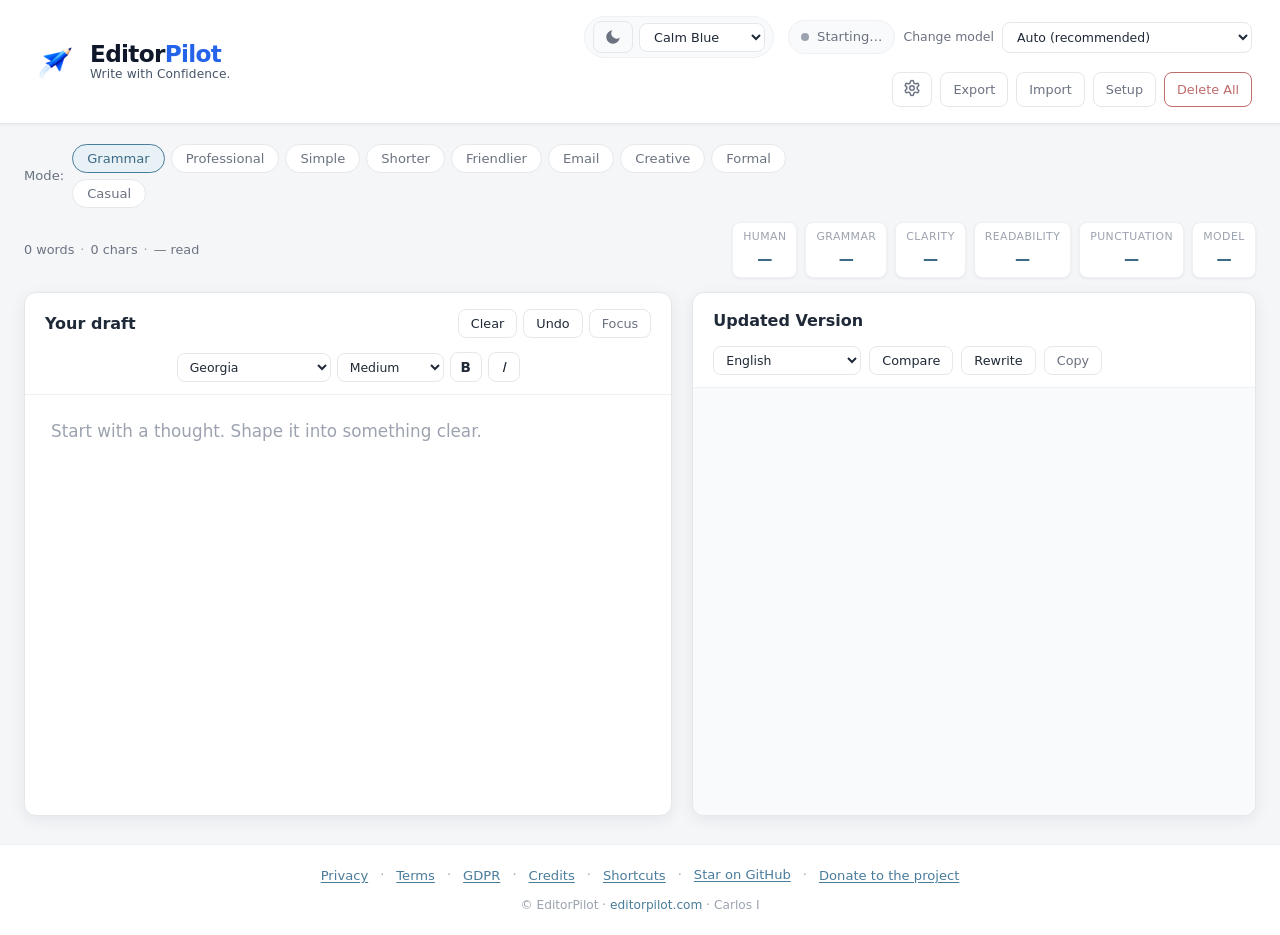
==== commit 4e17e467: "u" ====
--- a/editor/index.html
+++ b/editor/index.html
@@ -152,7 +152,7 @@
           <section class="panel card panel-write">
             <div class="panel-header panel-header-write">
               <div class="panel-title-row">
-                <h2>Write Here</h2>
+                <h2>Your draft</h2>
                 <div class="write-toolbar">
                   <button type="button" class="btn btn-sm" id="btn-clear">Clear</button>
                   <button type="button" class="btn btn-sm" id="btn-undo">Undo</button>
@@ -179,9 +179,10 @@
                 <button type="button" class="format-btn" id="btn-italic" aria-pressed="false" title="Italic"><em>I</em></button>
               </div>
             </div>
+            <p class="panel-hint panel-hint-block focus-hint">Underlined words have suggestions. Click one to review it. Press Esc to exit focus.</p>
             <div class="editor-wrap">
               <textarea id="plain-text-sync" class="plain-text-sync" aria-hidden="true" tabindex="-1" readonly></textarea>
-              <div id="editor" class="editor" contenteditable="true" spellcheck="false" role="textbox" aria-multiline="true" aria-label="Writing area" data-placeholder="Type your notes, emails, or messages here…"></div>
+              <div id="editor" class="editor" contenteditable="true" spellcheck="false" role="textbox" aria-multiline="true" aria-label="Writing area" data-placeholder="Start with a thought. Shape it into something clear."></div>
             </div>
           </section>
 
@@ -237,6 +238,8 @@
         <span class="footer-sep" aria-hidden="true">·</span>
         <button type="button" class="footer-link" data-legal="shortcuts">Shortcuts</button>
         <span class="footer-sep" aria-hidden="true">·</span>
+        <a class="footer-link" href="https://github.com/tuton012/editorpilot" target="_blank" rel="noopener noreferrer">Star on GitHub</a>
+        <span class="footer-sep" aria-hidden="true">&middot;</span>
         <button type="button" class="footer-link" id="btn-donate">Donate to the project</button>
       </nav>
       <p class="footer-copy" id="footer-copy">© EditorPilot · <a href="https://editorpilot.com" class="footer-site-link" target="_blank" rel="noopener noreferrer">editorpilot.com</a> · Carlos I</p>
@@ -309,24 +312,16 @@
   <div id="advanced-overlay" class="modal-overlay" hidden>
     <div class="modal modal-advanced" role="dialog" aria-modal="true" aria-labelledby="advanced-title">
       <h2 class="modal-title" id="advanced-title">Advanced settings</h2>
-      <p class="modal-message">Templates, writing rules, dictionary, and blocked phrases — stored on this device only.</p>
+      <p class="modal-message">Writing rules, dictionary, blocked phrases, and debug tools — stored on this device only.</p>
       <div class="advanced-tabs" role="tablist" aria-label="Advanced sections">
-        <button type="button" class="advanced-tab active" data-adv-tab="templates" role="tab" aria-selected="true">Templates</button>
-        <button type="button" class="advanced-tab" data-adv-tab="rules" role="tab">Custom rules</button>
+        <button type="button" class="advanced-tab active" data-adv-tab="rules" role="tab" aria-selected="true">Custom rules</button>
         <button type="button" class="advanced-tab" data-adv-tab="dictionary" role="tab">Dictionary</button>
         <button type="button" class="advanced-tab" data-adv-tab="blocked" role="tab">Blocked</button>
         <button type="button" class="advanced-tab" data-adv-tab="review" role="tab">Review mode</button>
+        <button type="button" class="advanced-tab" data-adv-tab="debug" role="tab">Debug</button>
       </div>
       <div class="advanced-body">
-        <div class="advanced-panel active" id="adv-panel-templates" role="tabpanel">
-          <p class="advanced-hint">Insert a starter template into the editor, or save your own.</p>
-          <div id="advanced-template-list" class="advanced-template-list"></div>
-          <div class="advanced-add-row">
-            <input type="text" id="adv-new-template-name" class="advanced-input" placeholder="Template name" maxlength="80">
-            <button type="button" class="btn btn-sm btn-primary" id="adv-save-template">Save current text as template</button>
-          </div>
-        </div>
-        <div class="advanced-panel" id="adv-panel-rules" role="tabpanel" hidden>
+        <div class="advanced-panel active" id="adv-panel-rules" role="tabpanel">
           <label for="adv-custom-rules" class="advanced-label">Custom writing rules (one per line)</label>
           <textarea id="adv-custom-rules" class="advanced-textarea" rows="6" placeholder="Always use Oxford comma&#10;Keep sentences under 25 words"></textarea>
         </div>
@@ -342,11 +337,28 @@
           <p class="advanced-hint">Choose how AI suggestions appear in the Updated Version panel.</p>
           <div class="setup-options">
             <button type="button" class="setup-option" id="adv-review-incremental" data-value="incremental">
-              <div><strong>Review each change</strong><span>Accept or reject suggestions one at a time</span></div>
+              <div><strong>Review each word</strong><span>Accept or reject word and punctuation changes one at a time</span></div>
             </button>
             <button type="button" class="setup-option" id="adv-review-whole" data-value="whole">
               <div><strong>Replace whole text</strong><span>Show the full corrected version at once</span></div>
             </button>
+          </div>
+        </div>
+        <div class="advanced-panel" id="adv-panel-debug" role="tabpanel" hidden>
+          <p class="advanced-hint">Processing activity and errors from this session.</p>
+          <div class="debug-log-toolbar">
+            <button type="button" class="btn btn-sm" id="adv-log-copy">Copy log</button>
+            <button type="button" class="btn btn-sm" id="adv-log-clear">Clear log</button>
+          </div>
+          <pre id="adv-processing-log" class="debug-log" aria-live="polite"></pre>
+          <div class="debug-report-section">
+            <p class="advanced-label">Bug report</p>
+            <p class="advanced-hint">Generate a debug snapshot and send it to the EditorPilot team.</p>
+            <div class="debug-report-actions">
+              <button type="button" class="btn btn-sm" id="adv-copy-report">Copy debug info</button>
+              <button type="button" class="btn btn-sm btn-primary" id="adv-send-report">Send report</button>
+            </div>
+            <textarea id="adv-debug-report" class="advanced-textarea debug-report" rows="8" readonly placeholder="Click Copy debug info or Send report to generate a snapshot."></textarea>
           </div>
         </div>
       </div>
--- a/editor/style.css
+++ b/editor/style.css
@@ -320,7 +320,7 @@
 }
 
 .app {
-  min-width: var(--min-app-width);
+  min-width: 0;
   min-height: 100vh;
   display: flex;
   flex-direction: column;
@@ -516,7 +516,9 @@
   background: var(--surface);
   color: var(--text);
   cursor: pointer;
-  max-width: 160px;
+  width: 250px;
+  max-width: 100%;
+  flex-shrink: 0;
 }
 
 .status-dot {
@@ -959,9 +961,9 @@
 
 .app.focus-mode .workspace {
   pointer-events: auto;
-  width: min(1400px, 96vw);
-  height: min(90dvh, calc(100dvh - 2 * clamp(12px, 2.5vmin, 32px)));
-  max-height: 90dvh;
+  width: min(1600px, 98vw);
+  height: calc(100dvh - 2 * clamp(12px, 2.5vmin, 32px));
+  max-height: 96dvh;
   padding: 0;
   margin: 0;
   flex: none;
@@ -1012,6 +1014,7 @@
   position: fixed;
   inset: 0;
   background: rgba(15, 23, 42, 0.42);
+  backdrop-filter: blur(10px);
   pointer-events: none;
   z-index: 5;
   transition: opacity 0.35s ease;
@@ -1309,7 +1312,9 @@
 .sidebar::-webkit-scrollbar,
 .rewrite-options::-webkit-scrollbar,
 .rewrite-option-body::-webkit-scrollbar,
-.setup-body::-webkit-scrollbar {
+.setup-body::-webkit-scrollbar,
+.review-list::-webkit-scrollbar,
+.debug-log::-webkit-scrollbar {
   width: 6px;
 }
 
@@ -1318,7 +1323,9 @@
 .sidebar::-webkit-scrollbar-thumb,
 .rewrite-options::-webkit-scrollbar-thumb,
 .rewrite-option-body::-webkit-scrollbar-thumb,
-.setup-body::-webkit-scrollbar-thumb {
+.setup-body::-webkit-scrollbar-thumb,
+.review-list::-webkit-scrollbar-thumb,
+.debug-log::-webkit-scrollbar-thumb {
   background: var(--scrollbar);
   border-radius: 3px;
 }
@@ -1376,6 +1383,10 @@
   z-index: 2500;
 }
 
+#modal-overlay {
+  z-index: 2700;
+}
+
 .modal {
   width: 100%;
   max-width: 440px;
@@ -1768,7 +1779,9 @@
 .sidebar::-webkit-scrollbar-thumb:hover,
 .rewrite-options::-webkit-scrollbar-thumb:hover,
 .rewrite-option-body::-webkit-scrollbar-thumb:hover,
-.setup-body::-webkit-scrollbar-thumb:hover {
+.setup-body::-webkit-scrollbar-thumb:hover,
+.review-list::-webkit-scrollbar-thumb:hover,
+.debug-log::-webkit-scrollbar-thumb:hover {
   background: var(--scrollbar-hover);
 }
 
@@ -1825,7 +1838,7 @@
   display: flex;
   flex-direction: column;
   overflow: hidden;
-  padding-bottom: 0;
+  padding: 28px 28px 0;
 }
 
 .modal-advanced .modal-message {
@@ -1895,45 +1908,52 @@
   resize: vertical;
 }
 
-.advanced-template-list {
-  display: flex;
-  flex-direction: column;
+.modal-advanced .modal-actions {
+  flex-shrink: 0;
+  padding: 16px 0 28px;
+  margin-top: 12px;
+  gap: 12px;
+  border-top: 1px solid var(--border-soft);
+}
+
+.debug-log-toolbar {
+  display: flex;
+  justify-content: flex-end;
   gap: 8px;
-  margin-bottom: 12px;
-}
-
-.advanced-template-item {
-  display: flex;
-  align-items: center;
-  justify-content: space-between;
-  gap: 10px;
+  margin-bottom: 10px;
+}
+
+.debug-log {
+  max-height: 160px;
+  overflow-y: auto;
+  margin: 0 0 16px;
   padding: 10px 12px;
   border: 1px solid var(--border);
   border-radius: var(--radius-sm);
   background: var(--surface-muted);
-}
-
-.advanced-template-actions {
-  display: flex;
-  gap: 6px;
-  flex-shrink: 0;
-}
-
-.advanced-add-row {
+  font-family: ui-monospace, SFMono-Regular, Menlo, Consolas, monospace;
+  font-size: 0.74rem;
+  line-height: 1.45;
+  white-space: pre-wrap;
+  word-break: break-word;
+}
+
+.debug-report-section {
+  padding-top: 4px;
+  border-top: 1px solid var(--border-soft);
+}
+
+.debug-report-actions {
   display: flex;
   flex-wrap: wrap;
-  gap: 8px;
-  align-items: center;
-}
-
-.advanced-add-row .advanced-input {
-  flex: 1 1 160px;
-}
-
-.modal-advanced .modal-actions {
-  flex-shrink: 0;
-  padding-top: 12px;
-  border-top: 1px solid var(--border-soft);
+  gap: 10px;
+  margin-bottom: 10px;
+}
+
+.debug-report {
+  font-family: ui-monospace, SFMono-Regular, Menlo, Consolas, monospace;
+  font-size: 0.72rem;
+  line-height: 1.4;
 }
 
 /* ---- Review mode panel ---- */
@@ -1960,10 +1980,22 @@
   flex-wrap: wrap;
 }
 
+.review-shell {
+  display: flex;
+  flex-direction: column;
+  min-height: 0;
+  height: 100%;
+}
+
 .review-list {
   display: flex;
   flex-direction: column;
   gap: 10px;
+  flex: 1 1 auto;
+  min-height: 0;
+  max-height: min(380px, calc(100dvh - 380px));
+  overflow-y: auto;
+  padding-right: 4px;
 }
 
 .review-item {
@@ -2262,3 +2294,34 @@
   white-space: pre-wrap;
   word-wrap: break-word;
 }
+
+/* Give the draft priority and keep word-by-word review in a right sidebar. */
+.app.review-mode .panels { grid-template-columns: minmax(0, 1fr) minmax(320px, 380px); }
+.panel { min-width: 0; }
+.app.review-mode .panel-write .editor { min-height: 60dvh; padding: 32px clamp(24px, 4vw, 64px); }
+.app.review-mode .panel-update { align-self: start; position: sticky; top: 20px; }
+.app.review-mode .panel-update .panel-header { align-items: flex-start; }
+.app.review-mode .review-list { max-height: max(240px, calc(100dvh - 360px)); }
+.app.review-mode .corrected-output { white-space: normal; padding: 16px; }
+.review-item-text { white-space: pre-wrap; overflow-wrap: anywhere; }
+.review-item { background: var(--surface); padding: 16px; }
+.focus-hint { display: none; }
+.app.focus-mode .focus-hint { display: block; }
+.app.focus-mode .mode-bar,
+.app.focus-mode .action-bar,
+.app.focus-mode .length-warning { display: none; }
+.app.focus-mode .panel-write .editor { padding: 32px clamp(24px, 6vw, 100px); font-size: 1.25rem !important; line-height: 1.9; min-height: 0; }
+.app.focus-mode .grammar-issue { border-bottom: 0; text-decoration: underline wavy #e05263; text-underline-offset: 4px; background: var(--highlight-bg); }
+.model-bar { flex-wrap: wrap; max-width: 100%; }
+.panel-title-row { flex-wrap: wrap; justify-content: space-between; width: 100%; }
+.issue-popup { max-width: calc(100vw - 24px); }
+@media (max-width: 800px) {
+  .panels, .app.review-mode .panels { grid-template-columns: minmax(0, 1fr); }
+  .app.review-mode .panel-update { position: static; }
+  .header { flex-wrap: wrap; gap: 16px; }
+  .header-right { justify-content: flex-start; min-width: 0; }
+  .model-select { width: 240px; }
+}
+
+body:has(.app.focus-mode) { overflow: hidden; }
+body:has(.app.focus-mode) .offline-hint { display: none; }
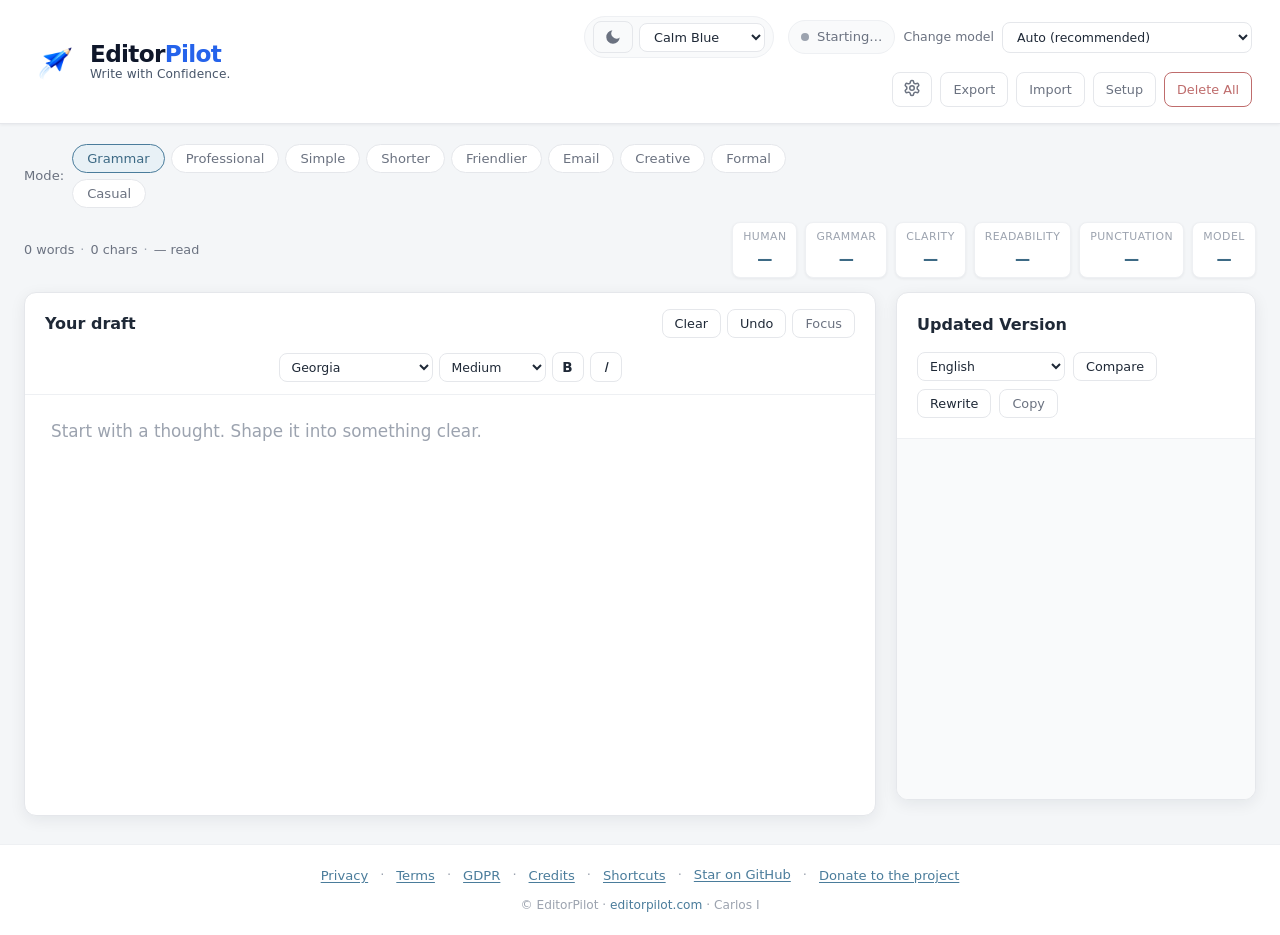
==== commit 5b4e590a: "u" ====
--- a/editor/index.html
+++ b/editor/index.html
@@ -13,7 +13,7 @@
   <link rel="icon" href="logo.png" type="image/png">
   <link rel="apple-touch-icon" href="logo.png">
   <link rel="manifest" href="manifest.webmanifest">
-  <link rel="stylesheet" href="style.css">
+  <link rel="stylesheet" href="style.css?v=1.5.4">
   <script src="coi-config.js"></script>
   <script src="coi-serviceworker.js"></script>
 </head>
@@ -400,6 +400,6 @@
 
   <div id="toast" class="toast" hidden role="status" aria-live="polite"></div>
 
-  <script type="module" src="app.js"></script>
+  <script type="module" src="app.js?v=1.5.4"></script>
 </body>
 </html>
--- a/editor/style.css
+++ b/editor/style.css
@@ -2325,3 +2325,27 @@
 
 body:has(.app.focus-mode) { overflow: hidden; }
 body:has(.app.focus-mode) .offline-hint { display: none; }
+
+/* Suggestions use a fixed-width rail, independent of saved review preferences. */
+.panels { grid-template-columns: minmax(0, 1fr) 360px; }
+.app.review-mode .panels { grid-template-columns: minmax(0, 1fr) 360px; }
+.panel-update { align-self: start; min-width: 0; }
+.panel-update .panel-header { gap: 14px; padding: 20px; }
+.panel-update .panel-header-actions { gap: 8px; }
+.corrected-output:has(.review-shell) { white-space: normal; font-family: var(--font) !important; font-size: 14px !important; padding: 16px; }
+.review-item-text { white-space: normal; display: flex; flex-wrap: wrap; align-items: center; gap: 8px; margin: 0 0 16px; }
+.review-original, .review-suggested { white-space: pre-wrap; overflow-wrap: anywhere; padding: 4px 8px; border-radius: 5px; }
+.review-original { color: #a5263b; background: #fff0f2; text-decoration: line-through; }
+.review-suggested { color: #14613d; background: #e5f7eb; font-weight: 600; }
+.review-item { flex: 0 0 auto; border-left: 3px solid var(--accent); border-radius: 10px; padding: 16px; box-shadow: 0 2px 6px rgb(0 0 0 / 4%); }
+.review-item-actions { display: grid; grid-template-columns: 1fr 1fr; gap: 10px; }
+.review-item-actions .btn, .review-toolbar-actions .btn, .issue-actions .btn { min-height: 40px; padding: 9px 14px; font: 600 13px var(--font); border-radius: 7px; }
+.review-accept, #review-accept-all, #popup-accept { background: #2563eb; border-color: #2563eb; color: white; }
+.review-accept:hover, #review-accept-all:hover, #popup-accept:hover { background: #1d4ed8; color: white; }
+.review-reject { border-color: var(--text-muted); color: var(--text); }
+.review-toolbar { flex-wrap: wrap; }
+.review-list { max-height: max(240px, calc(100dvh - 400px)); }
+.app.review-mode #btn-compare { display: none; }
+@media (max-width: 800px) {
+  .panels, .app.review-mode .panels { grid-template-columns: minmax(0, 1fr); }
+}
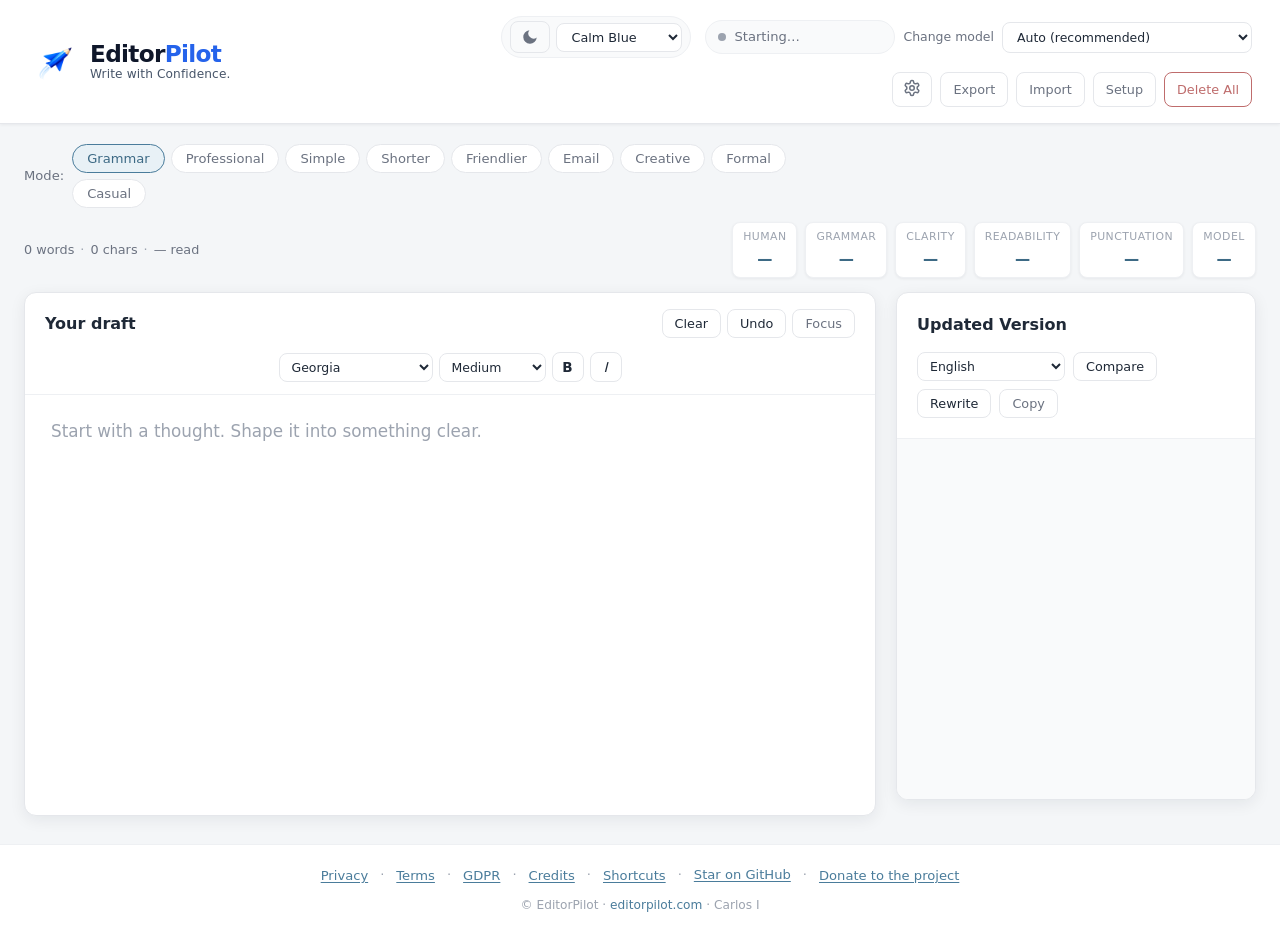
==== commit f79ab1ea: "u" ====
--- a/editor/index.html
+++ b/editor/index.html
@@ -65,12 +65,9 @@
           <label class="model-select-label" for="model-select">Change model</label>
           <select id="model-select" class="model-select" title="Change local model">
             <option value="auto">Auto (recommended)</option>
-            <option value="SmolLM2-360M-Instruct-q4f16_1-MLC">SmolLM2 360M</option>
-            <option value="Qwen2.5-0.5B-Instruct-q4f32_1-MLC">Qwen 0.5B</option>
-            <option value="Llama-3.2-1B-Instruct-q4f16_1-MLC">Llama 3.2 1B</option>
-            <option value="Qwen2.5-1.5B-Instruct-q4f32_1-MLC">Qwen 1.5B</option>
-            <option value="gemma-2-2b-it-q4f16_1-MLC" data-lang-only="true">Gemma 2 2B</option>
-            <option value="gemma-2-9b-it-q4f16_1-MLC" data-lang-only="true">Gemma 2 9B</option>
+            <option value="Qwen2.5-1.5B-Instruct-q4f16_1-MLC-local">Qwen 1.5B (local)</option>
+            <option value="Qwen2.5-3B-Instruct-q4f16_1-MLC-local">Qwen 3B (local)</option>
+            <option value="Qwen2.5-7B-Instruct-q4f16_1-MLC-local">Qwen 7B (local)</option>
           </select>
         </div>
         <div class="header-actions">
@@ -207,7 +204,7 @@
                   <option value="hindi">Hindi</option>
                   <option value="russian">Russian</option>
                   <option value="polish">Polish</option>
-                  <option value="" disabled class="lang-tier-hint">unlock more languages with Gemma 2 2B or Gemma 2 9B</option>
+                  <option value="" disabled class="lang-tier-hint">use a local Qwen model for more languages</option>
                 </select>
                 <button type="button" class="btn btn-sm" id="btn-compare" aria-pressed="false">Compare</button>
                 <button type="button" class="btn btn-sm" id="btn-rewrite">Rewrite</button>
--- a/editor/style.css
+++ b/editor/style.css
@@ -489,10 +489,10 @@
   background: var(--surface-muted);
   border-radius: 999px;
   border: 1px solid var(--border-soft);
-  max-width: 120px;
+  width: fit-content;
+  min-width: 190px;
+  flex-shrink: 0;
   white-space: nowrap;
-  overflow: hidden;
-  text-overflow: ellipsis;
 }
 
 .model-bar {
@@ -2320,6 +2320,7 @@
   .app.review-mode .panel-update { position: static; }
   .header { flex-wrap: wrap; gap: 16px; }
   .header-right { justify-content: flex-start; min-width: 0; }
+  .model-status { min-width: min(190px, calc(100vw - 24px)); max-width: calc(100vw - 24px); overflow: hidden; text-overflow: ellipsis; }
   .model-select { width: 240px; }
 }
 
